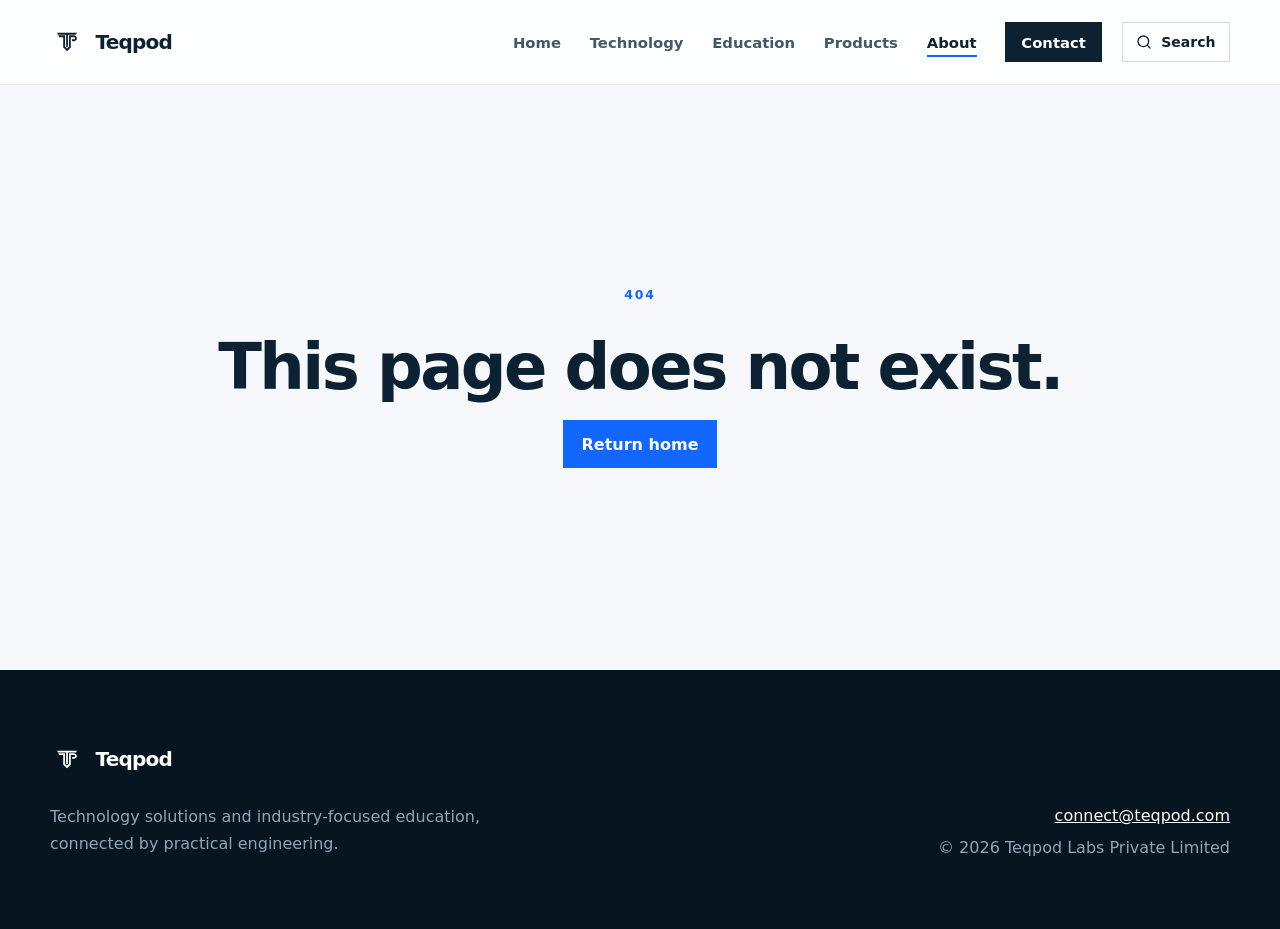
==== about/index.html @ 07fe98b6 "Deploy Teqpod/site-webapp@be8fe64" ====
<!doctype html>
<html lang="en">
  <head>
    <meta charset="UTF-8" />
    <meta name="viewport" content="width=device-width, initial-scale=1.0" />
    <meta name="theme-color" content="#0C2132" />
    <meta name="description" content="Learn how Teqpod connects careful software engineering with practical technology education." />
    <link rel="canonical" href="https://teqpod.com/about" />

    <meta property="og:type" content="website" />
    <meta property="og:site_name" content="Teqpod Labs Private Limited" />
    <meta property="og:locale" content="en_IN" />
    <meta property="og:title" content="About Teqpod" />
    <meta property="og:description" content="Learn how Teqpod connects careful software engineering with practical technology education." />
    <meta property="og:url" content="https://teqpod.com/about" />
    <meta property="og:image" content="https://teqpod.com/og-image.png" />
    <meta property="og:image:secure_url" content="https://teqpod.com/og-image.png" />
    <meta property="og:image:type" content="image/png" />
    <meta property="og:image:width" content="1200" />
    <meta property="og:image:height" content="630" />
    <meta property="og:image:alt" content="Teqpod Labs Private Limited, technology solutions and practical technology education" />

    <meta name="twitter:card" content="summary_large_image" />
    <meta name="twitter:title" content="About Teqpod" />
    <meta name="twitter:description" content="Learn how Teqpod connects careful software engineering with practical technology education." />
    <meta name="twitter:image" content="https://teqpod.com/og-image.png" />
    <meta name="twitter:image:alt" content="Teqpod Labs Private Limited, technology solutions and practical technology education" />

    <link rel="icon" type="image/svg+xml" href="/favicon.svg" />
    <link rel="apple-touch-icon" href="/apple-touch-icon.png" />
    <title>About Teqpod</title>
    <script type="application/ld+json">
      {
        "@context": "https://schema.org",
        "@graph": [
          {
            "@type": "Organization",
            "@id": "https://teqpod.com/#organization",
            "name": "Teqpod",
            "legalName": "Teqpod Labs Private Limited",
            "url": "https://teqpod.com/",
            "logo": "https://teqpod.com/brand/teqpod-mark.svg",
            "image": "https://teqpod.com/og-image.png",
            "description": "Technology solutions and industry-focused education, connected by practical engineering.",
            "email": "connect@teqpod.com"
          },
          {
            "@type": "WebSite",
            "@id": "https://teqpod.com/#website",
            "url": "https://teqpod.com/",
            "name": "Teqpod",
            "publisher": { "@id": "https://teqpod.com/#organization" },
            "inLanguage": "en"
          }
        ]
      }
    </script>
    <script type="application/ld+json" data-page-schema>
{
  "@context": "https://schema.org",
  "@graph": [
    {
      "@type": "WebPage",
      "@id": "https://teqpod.com/about#webpage",
      "url": "https://teqpod.com/about",
      "name": "About Teqpod",
      "description": "Learn how Teqpod connects careful software engineering with practical technology education.",
      "isPartOf": {
        "@id": "https://teqpod.com/#website"
      },
      "about": {
        "@id": "https://teqpod.com/#organization"
      },
      "primaryImageOfPage": "https://teqpod.com/og-image.png",
      "inLanguage": "en-IN",
      "keywords": [
        "purpose",
        "approach",
        "principles",
        "company"
      ]
    },
    {
      "@type": "BreadcrumbList",
      "@id": "https://teqpod.com/about#breadcrumb",
      "itemListElement": [
        {
          "@type": "ListItem",
          "position": 1,
          "name": "Home",
          "item": "https://teqpod.com/"
        },
        {
          "@type": "ListItem",
          "position": 2,
          "name": "About",
          "item": "https://teqpod.com/about"
        }
      ]
    }
  ]
}
    </script>
    <script type="module" crossorigin src="/assets/index-hF-RSa_f.js"></script>
    <link rel="stylesheet" crossorigin href="/assets/index-CZnQxTJn.css">
  </head>
  <body>
    <div id="root"></div>
  </body>
</html>
---- assets/index-CZnQxTJn.css ----
:root{color:#0c2132;background:#f6f8fb;font-family:Inter,ui-sans-serif,system-ui,-apple-system,BlinkMacSystemFont,Segoe UI,sans-serif;font-synthesis:none;text-rendering:optimizeLegibility;--navy: #0c2132;--navy-light: #17364e;--blue: #1267ff;--blue-light: #7cb6ff;--ink: #102a3d;--muted: #5c6f7f;--line: #dbe3ea;--surface: #ffffff;--canvas: #f6f8fb}*{box-sizing:border-box}html{scroll-behavior:smooth}body{margin:0;min-width:320px;min-height:100vh;background:var(--canvas)}body,button,a{font:inherit}button,a{-webkit-tap-highlight-color:transparent}a{color:inherit}button:focus-visible,a:focus-visible{outline:3px solid var(--blue-light);outline-offset:4px}img{display:block;max-width:100%}h1,h2,p{margin-top:0}h1,h2{letter-spacing:-.04em}.shell{width:min(1180px,calc(100% - 3rem));margin-inline:auto}.skip-link{position:fixed;z-index:100;top:1rem;left:1rem;padding:.75rem 1rem;color:#fff;background:var(--blue);transform:translateY(-200%)}.skip-link:focus{transform:translateY(0)}.site-header{position:sticky;top:0;z-index:20;background:#ffffffe6;border-bottom:1px solid rgba(12,33,50,.1);-webkit-backdrop-filter:blur(18px);backdrop-filter:blur(18px)}.site-header__inner{min-height:5.25rem;display:flex;align-items:center;justify-content:space-between}.site-header__actions{display:flex;align-items:center;gap:1.25rem}.brand{display:inline-flex;align-items:center;gap:.7rem;color:inherit;text-decoration:none}.brand__mark{width:2.15rem;height:2.15rem;object-fit:contain}.brand__name{font-size:1.25rem;font-weight:800;letter-spacing:-.04em}.primary-navigation{display:flex;align-items:center;gap:1.8rem}.primary-navigation__link{position:relative;padding:.65rem 0;color:#41576a;font-size:.925rem;font-weight:650;text-decoration:none}.primary-navigation__link:after{content:"";position:absolute;right:0;bottom:.25rem;left:0;height:2px;background:var(--blue);transform:scaleX(0);transform-origin:right;transition:transform .18s ease}.primary-navigation__link:hover,.primary-navigation__link--active{color:var(--navy)}.primary-navigation__link:hover:after,.primary-navigation__link--active:after{transform:scaleX(1);transform-origin:left}.primary-navigation__link:last-child{padding:.7rem 1rem;color:#fff;background:var(--navy)}.primary-navigation__link:last-child:after{display:none}.primary-navigation__link:last-child:hover,.primary-navigation__link:last-child.primary-navigation__link--active{background:var(--blue)}.menu-button{display:none;padding:.5rem;color:var(--navy);background:transparent;border:0}.search-trigger{display:inline-flex;align-items:center;gap:.55rem;padding:.7rem .85rem;color:var(--navy);background:transparent;border:1px solid #cfd9e1;font-size:.875rem;font-weight:750;cursor:pointer;transition:color .18s ease,border-color .18s ease,background .18s ease}.search-trigger:hover{color:#fff;background:var(--blue);border-color:var(--blue)}.search-trigger svg{width:1rem;height:1rem}.eyebrow{color:var(--blue);font-size:.78rem;font-weight:800;letter-spacing:.14em;text-transform:uppercase}.home-hero{position:relative;min-height:calc(100svh - 5.25rem);display:flex;align-items:center;color:#fff;background:radial-gradient(circle at 70% 0%,rgba(18,103,255,.25),transparent 30rem),linear-gradient(135deg,#061722,#0b2233 58%,#071923);overflow:hidden}.home-hero:before{content:"";position:absolute;width:52rem;height:52rem;top:-28rem;left:18%;background:radial-gradient(circle,rgba(67,141,255,.22),rgba(18,103,255,.06) 42%,transparent 70%);filter:blur(1.5rem);pointer-events:none}.home-hero__grid{position:relative;z-index:1;display:grid;grid-template-columns:minmax(0,1.08fr) minmax(25rem,.92fr);gap:clamp(3rem,7vw,7rem);align-items:center;padding-block:clamp(5.5rem,10vw,8.5rem) 8rem}.home-hero .eyebrow{color:var(--blue-light)}.home-hero h1{max-width:12ch;margin-bottom:2rem;font-size:clamp(3.5rem,6.8vw,7rem);font-weight:760;line-height:.92}.home-hero h1 span{display:block;margin-top:.16em;color:#91c1ff;font-weight:430}.home-hero__introduction{max-width:39rem;margin-bottom:2rem;color:#cbd8e2;font-size:clamp(1.05rem,1.5vw,1.22rem);line-height:1.7}.home-hero__actions{display:flex;flex-wrap:wrap;gap:.8rem}.button--hero-primary,.button--hero-secondary{min-height:3.45rem;gap:.65rem;padding-inline:1.35rem;font-size:.9rem;font-weight:800}.button--hero-primary{color:#fff;background:var(--blue)}.button--hero-primary svg,.button--hero-secondary svg{width:1rem}.button--hero-secondary{color:#d7e2eb;background:#ffffff0f;border:1px solid rgba(255,255,255,.17)}.home-hero__note{max-width:32rem;margin:2rem 0 0;padding-left:1rem;color:#7f98aa;font-size:.84rem;line-height:1.55;border-left:2px solid var(--blue)}.practice-console{position:relative;min-height:34rem;display:grid;grid-template-rows:auto 1fr auto;border:1px solid rgba(255,255,255,.14);background:linear-gradient(145deg,#ffffff13,#ffffff05);box-shadow:0 2rem 7rem #0000003d;-webkit-backdrop-filter:blur(14px);backdrop-filter:blur(14px)}.practice-console:after{content:"";position:absolute;top:.8rem;right:-.8rem;bottom:-.8rem;left:.8rem;z-index:-1;border:1px solid rgba(124,182,255,.18)}.practice-console__header,.practice-console__footer{display:flex;justify-content:space-between;gap:1rem;padding:1rem 1.2rem;color:#8da4b5;font-family:ui-monospace,SFMono-Regular,Menlo,monospace;font-size:.68rem;letter-spacing:.09em;text-transform:uppercase}.practice-console__header{border-bottom:1px solid rgba(255,255,255,.1)}.practice-console__footer{border-top:1px solid rgba(255,255,255,.1)}.practice-console__field{position:relative;min-height:27rem;overflow:hidden}.practice-console__axis{position:absolute;left:50%;top:50%;background:#7cb6ff29}.practice-console__axis--horizontal{width:100%;height:1px;transform:translate(-50%,-50%)}.practice-console__axis--vertical{width:1px;height:100%;transform:translate(-50%,-50%)}.practice-console__core{position:absolute;top:50%;left:50%;width:10rem;height:10rem;display:grid;place-items:center;transform:translate(-50%,-50%)}.practice-console__core img{position:relative;z-index:2;width:5.4rem}.practice-console__orbit{position:absolute;top:0;right:0;bottom:0;left:0;border:1px solid rgba(124,182,255,.28);border-radius:50%}.practice-console__orbit--outer{top:-3.3rem;right:-3.3rem;bottom:-3.3rem;left:-3.3rem;border-style:dashed;opacity:.5;animation:orbit 28s linear infinite}.practice-node{position:absolute;width:10.5rem;display:grid;gap:.25rem;padding:.85rem;color:#fff;background:#051621e0;border:1px solid rgba(255,255,255,.14);text-decoration:none;transition:border-color .18s ease,transform .18s ease}.practice-node:hover{border-color:var(--blue-light)}.practice-node--technology{top:2.2rem;right:1.5rem}.practice-node--education{bottom:2.2rem;left:1.5rem}.practice-node>span,.practice-node small{color:#8199aa;font-family:ui-monospace,SFMono-Regular,Menlo,monospace;font-size:.62rem;letter-spacing:.05em;text-transform:uppercase}.practice-node strong{font-size:1rem}.practice-node small{line-height:1.45;text-transform:none}.home-hero__scroll{position:absolute;bottom:2rem;left:50%;display:inline-flex;align-items:center;gap:.65rem;color:#8ca4b5;font-size:.72rem;font-weight:700;letter-spacing:.1em;text-decoration:none;text-transform:uppercase;transform:translate(-50%)}.home-hero__scroll svg{width:.9rem}.pathway-section{padding-block:clamp(6rem,12vw,11rem);background:#f5f8fb}.pathway-section__intro{display:grid;grid-template-columns:minmax(0,1.2fr) minmax(18rem,.65fr);gap:clamp(3rem,8vw,8rem);align-items:end;margin-bottom:clamp(4rem,8vw,6.5rem)}.pathway-section__intro h2{max-width:10ch;margin-bottom:0;font-size:clamp(3rem,6vw,6rem);line-height:.96}.pathway-section__intro>p:last-child{margin-bottom:0;padding-bottom:.4rem;color:var(--muted);line-height:1.75}.practice-stage{display:flex;min-height:38rem;padding:0;overflow:hidden;box-shadow:0 2.5rem 7rem #0c213224}.practice-panel{position:relative;flex:1 1 50%;min-width:0;display:flex;flex-direction:column;padding:clamp(2.5rem,5vw,4.5rem);color:#fff;text-decoration:none;overflow:hidden;transition:flex-grow .3s ease,filter .3s ease}.practice-panel:hover,.practice-panel:focus-visible{flex-grow:1.08}.practice-panel--technology{background:linear-gradient(145deg,#071b29,#0c2b41)}.practice-panel--education{color:var(--navy);background:linear-gradient(145deg,#eef5ff,#cfe2ff)}.practice-panel__watermark{position:absolute;top:-2rem;right:1rem;color:#ffffff0e;font-size:clamp(9rem,16vw,15rem);font-weight:800;letter-spacing:-.08em;line-height:1;pointer-events:none}.practice-panel--education .practice-panel__watermark{color:#0c21320e}.practice-panel__meta{position:relative;z-index:1}.practice-panel--technology .eyebrow{color:var(--blue-light)}.practice-panel__content{position:relative;z-index:1;margin-top:auto;padding-top:8rem}.practice-panel__content h3{margin:0 0 1.4rem;font-size:clamp(3.5rem,6vw,6rem);letter-spacing:-.06em;line-height:.92}.practice-panel__content p{max-width:30rem;margin-bottom:0;color:#b6c8d5;font-size:1.04rem;line-height:1.7}.practice-panel--education .practice-panel__content p{color:#405d73}.practice-panel__capabilities{position:relative;z-index:1;display:flex;flex-wrap:wrap;gap:.55rem;margin:2.5rem 0 3rem;padding:0;list-style:none}.practice-panel__capabilities li{padding:.5rem .7rem;color:#c4d2dd;background:#ffffff12;border:1px solid rgba(255,255,255,.1);font-size:.72rem;font-weight:700}.practice-panel--education .practice-panel__capabilities li{color:#2f526d;background:#ffffff6b;border-color:#0c21321a}.practice-panel__action{position:relative;z-index:1;display:flex;align-items:center;justify-content:space-between;gap:1rem;padding-top:1.4rem;border-top:1px solid rgba(255,255,255,.16);font-size:.85rem;font-weight:800}.practice-panel--education .practice-panel__action{border-color:#0c213224}.practice-panel__action>span:last-child{width:3rem;height:3rem;display:grid;place-items:center;color:#fff;background:var(--blue);transition:transform .22s ease}.practice-panel:hover .practice-panel__action>span:last-child,.practice-panel:focus-visible .practice-panel__action>span:last-child{transform:translate(.2rem,-.2rem)}.practice-panel__action svg{width:1.1rem}.practice-loop{position:relative;padding-block:clamp(6rem,12vw,11rem);color:#fff;background:var(--blue);overflow:hidden}.practice-loop:after{content:"";position:absolute;width:35rem;height:35rem;top:-21rem;right:-8rem;border:1px solid rgba(255,255,255,.22);border-radius:50%}.practice-loop__grid{position:relative;z-index:1;display:grid;grid-template-columns:minmax(0,1fr) minmax(24rem,.82fr);gap:clamp(4rem,10vw,10rem);align-items:start}.practice-loop .eyebrow{color:#fff}.practice-loop__statement h2{max-width:12ch;margin-bottom:1.5rem;font-size:clamp(3rem,6vw,6rem);line-height:.96}.practice-loop__statement>p:not(.eyebrow){max-width:40rem;margin-bottom:2.25rem;color:#e4efff;font-size:1.08rem;line-height:1.72}.practice-loop__steps{margin:0;padding:0;list-style:none;border-top:1px solid rgba(255,255,255,.3)}.practice-loop__steps li{display:grid;grid-template-columns:3rem 1fr;gap:1.2rem;padding-block:2rem;border-bottom:1px solid rgba(255,255,255,.3)}.practice-loop__steps li>span{color:#cfe2ff;font-family:ui-monospace,SFMono-Regular,Menlo,monospace;font-size:.7rem}.practice-loop__steps h3{margin:0 0 .55rem;font-size:1.3rem}.practice-loop__steps p{margin-bottom:0;color:#dceaff;line-height:1.6}@keyframes orbit{to{transform:rotate(360deg)}}.site-footer{padding-block:4.5rem;color:#fff;background:#061520}.site-footer__inner{display:grid;grid-template-columns:1fr auto;gap:4rem;align-items:end}.site-footer__description{max-width:32rem;margin:1.5rem 0 0;color:#8fa6b8;line-height:1.65}.site-footer__meta{color:#8fa6b8;text-align:right}.site-footer__meta a{color:#fff}.site-footer__meta p{margin:.8rem 0 0}.state-page{min-height:65vh;display:flex;flex-direction:column;align-items:center;justify-content:center;gap:1rem;padding:4rem 1.5rem;text-align:center}.state-page h1{margin-bottom:0;font-size:clamp(2rem,5vw,4rem)}.state-page__mark{width:3.5rem}.button{display:inline-flex;align-items:center;justify-content:center;min-height:3rem;padding:.75rem 1.15rem;border:0;text-decoration:none;cursor:pointer}.button--primary{color:#fff;background:var(--blue);font-weight:800}.button--light{gap:.7rem;color:var(--navy);background:#fff;font-weight:800}.button--light svg{width:1.1rem}.page-hero{position:relative;padding-block:clamp(6rem,12vw,11rem);color:#fff;background:linear-gradient(125deg,#081b2a,var(--navy));overflow:hidden}.page-hero:after{content:"";position:absolute;width:30rem;height:30rem;right:-10rem;bottom:-20rem;border:1px solid rgba(124,182,255,.25);transform:rotate(45deg)}.page-hero__inner{position:relative;z-index:1}.page-hero .eyebrow{color:var(--blue-light)}.page-hero h1{max-width:15ch;margin-bottom:2rem;font-size:clamp(3rem,7vw,6.4rem);line-height:.98}.page-hero__inner>p:last-child{max-width:49rem;margin-bottom:0;color:#c3d1dc;font-size:clamp(1.05rem,1.7vw,1.3rem);line-height:1.7}.content-section,.editorial-section,.contact-section,.about-cta{padding-block:clamp(5rem,10vw,9rem);background:var(--surface)}.content-section--muted{background:var(--canvas)}.section-heading{max-width:47rem;margin-bottom:clamp(3rem,7vw,5.5rem)}.section-heading h2{margin-bottom:1.3rem;font-size:clamp(2.35rem,5vw,4.8rem);line-height:1.04}.section-heading>p:last-child:not(.eyebrow){color:var(--muted);font-size:1.05rem;line-height:1.75}.section-heading--inverse h2{color:#fff}.section-heading--inverse .eyebrow{color:var(--blue-light)}.section-heading--inverse>p:last-child:not(.eyebrow){color:#a9bfd0}.capability-grid{display:grid;grid-template-columns:repeat(3,minmax(0,1fr));border-top:1px solid var(--line);border-left:1px solid var(--line)}.capability-card{min-height:20rem;padding:2rem;border-right:1px solid var(--line);border-bottom:1px solid var(--line)}.capability-card>span{display:block;margin-bottom:4.5rem;color:#91a3b1;font-family:ui-monospace,SFMono-Regular,Menlo,monospace;font-size:.78rem}.capability-card h3{margin:0 0 1rem;font-size:1.35rem}.capability-card p{margin-bottom:0;color:var(--muted);line-height:1.65}.approach-section{padding-block:clamp(5rem,10vw,9rem);color:#fff;background:var(--navy)}.approach-section__grid{display:grid;grid-template-columns:minmax(0,.8fr) minmax(0,1fr);gap:clamp(4rem,10vw,9rem)}.stage-list{margin:0;padding:0;list-style:none;border-top:1px solid rgba(255,255,255,.16)}.stage-list li{display:grid;grid-template-columns:3rem 1fr;gap:1rem;padding-block:1.8rem;border-bottom:1px solid rgba(255,255,255,.16)}.stage-list li>span{color:var(--blue-light);font-family:ui-monospace,SFMono-Regular,Menlo,monospace;font-size:.78rem}.stage-list h3{margin:0 0 .5rem;font-size:1.2rem}.stage-list p{margin-bottom:0;color:#a9bfd0;line-height:1.6}.cta-band{padding-block:clamp(4rem,8vw,7rem);color:#fff;background:var(--blue)}.cta-band__inner{display:grid;grid-template-columns:minmax(0,1fr) auto;gap:4rem;align-items:center}.cta-band .eyebrow{color:#fff}.cta-band h2{max-width:18ch;margin-bottom:1rem;font-size:clamp(2.2rem,4vw,4rem);line-height:1.05}.cta-band__inner>div>p:last-child{max-width:44rem;margin-bottom:0;color:#e4efff;line-height:1.7}.editorial-section__grid{display:grid;grid-template-columns:minmax(0,.8fr) minmax(0,1fr);gap:clamp(4rem,11vw,10rem)}.editorial-copy{font-size:clamp(1.1rem,1.8vw,1.35rem);line-height:1.75}.editorial-copy p{margin-bottom:1.8rem}.principles-grid{display:grid;grid-template-columns:repeat(2,minmax(0,1fr));border-top:1px solid var(--line);border-left:1px solid var(--line)}.principles-grid article{min-height:15rem;padding:2.4rem;border-right:1px solid var(--line);border-bottom:1px solid var(--line)}.principles-grid h3{margin:0 0 1rem;font-size:1.4rem}.principles-grid p{margin-bottom:0;color:var(--muted);line-height:1.7}.about-cta__inner{max-width:55rem;text-align:center}.about-cta h2{margin-bottom:1rem;font-size:clamp(2.5rem,6vw,5.5rem);line-height:1}.about-cta p{max-width:42rem;margin:0 auto 2rem;color:var(--muted);font-size:1.1rem;line-height:1.7}.contact-grid{display:grid;grid-template-columns:repeat(2,minmax(0,1fr));border-top:1px solid var(--line);border-left:1px solid var(--line)}.contact-card{min-height:29rem;padding:clamp(2rem,5vw,4rem);border-right:1px solid var(--line);border-bottom:1px solid var(--line)}.contact-card__index{display:block;margin-bottom:5rem;color:#91a3b1;font-family:ui-monospace,SFMono-Regular,Menlo,monospace;font-size:.78rem}.contact-card h2{margin-bottom:1.25rem;font-size:clamp(2rem,4vw,3.3rem);line-height:1.08}.contact-card>p:not(.eyebrow){max-width:31rem;color:var(--muted);line-height:1.7}.contact-card a{display:inline-flex;align-items:center;gap:.6rem;margin-top:1.5rem;color:var(--blue);font-weight:800;text-decoration:none}.contact-card a svg{width:1.1rem}.direct-email{padding-block:4rem;color:#fff;background:var(--navy)}.direct-email__inner{display:flex;gap:1.5rem;align-items:center}.direct-email__inner>svg{width:2rem;height:2rem;color:var(--blue-light)}.direct-email .eyebrow{margin-bottom:.35rem;color:var(--blue-light)}.direct-email a{font-size:clamp(1.25rem,3vw,2rem);font-weight:800}.products-catalogue{padding-block:clamp(5rem,10vw,9rem);background:var(--surface)}.product-grid{display:grid;grid-template-columns:minmax(0,1fr);border-top:1px solid var(--line)}.product-card{position:relative;min-height:29rem;display:grid;grid-template-areas:"topline topline" "identity summary" "highlights action";grid-template-columns:minmax(18rem,.8fr) minmax(0,1.2fr);grid-template-rows:auto 1fr auto;column-gap:clamp(3rem,9vw,9rem);padding:clamp(2.5rem,5vw,4rem);border-bottom:1px solid var(--line);text-decoration:none;overflow:hidden;transition:transform .24s ease,box-shadow .24s ease}.product-card:before{content:"";position:absolute;top:8rem;right:-8rem;width:22rem;height:22rem;border:1px solid currentColor;border-radius:50%;opacity:.08;transition:transform .42s ease}.product-card:hover,.product-card:focus-visible{z-index:1;transform:translateY(-.5rem);box-shadow:0 2rem 5rem #0c21322e}.product-card:hover:before,.product-card:focus-visible:before{transform:scale(1.08) translate(-1rem,1rem)}.product-card--tone-dark{color:#fff;background:linear-gradient(145deg,#071a28,#11344d)}.product-card--tone-light{color:var(--navy);background:linear-gradient(145deg,#f4f8ff,#d7e7ff)}.product-card__topline{grid-area:topline;position:relative;z-index:1;display:flex;align-items:center;justify-content:space-between;padding-bottom:1.2rem;border-bottom:1px solid rgba(255,255,255,.16);font-family:ui-monospace,SFMono-Regular,Menlo,monospace;font-size:.75rem;letter-spacing:.08em;text-transform:uppercase}.product-card--tone-light .product-card__topline{border-color:#0c213224}.product-card__topline span:last-child{padding:.45rem .65rem;color:#fff;background:var(--blue);font-family:Inter,ui-sans-serif,system-ui,sans-serif;font-weight:800;letter-spacing:0;text-transform:none}.product-card__identity{grid-area:identity;position:relative;z-index:1;margin-top:clamp(4rem,7vw,6rem)}.product-card--tone-dark .eyebrow{color:var(--blue-light)}.product-card h2{margin:0;font-size:clamp(3.5rem,6vw,5.5rem);line-height:.9}.product-card__publisher{margin:1.2rem 0 0;color:#91aabd;font-size:.85rem}.product-card--tone-light .product-card__publisher{color:#527086}.product-card__summary{grid-area:summary;position:relative;z-index:1;max-width:35rem;margin:clamp(4rem,7vw,6rem) 0 0;color:#c1d0dc;font-size:1.05rem;line-height:1.72}.product-card--tone-light .product-card__summary{color:#3e5e75}.product-card__highlights{grid-area:highlights;position:relative;z-index:1;display:flex;flex-wrap:wrap;gap:.55rem;margin:0;padding:3rem 0 0;list-style:none}.product-card__highlights li{padding:.55rem .7rem;color:#c8d7e2;background:#ffffff12;border:1px solid rgba(255,255,255,.12);font-size:.75rem;font-weight:700}.product-card--tone-light .product-card__highlights li{color:#355a75;background:#ffffff80;border-color:#0c21321a}.product-card__action{grid-area:action;position:relative;z-index:1;display:flex;align-items:center;justify-content:space-between;padding-top:1.4rem;border-top:1px solid rgba(255,255,255,.16);font-weight:800}.product-card--tone-light .product-card__action{border-color:#0c213224}.product-card__action svg{width:1.2rem;transition:transform .2s ease}.product-card:hover .product-card__action svg,.product-card:focus-visible .product-card__action svg{transform:translate(.2rem,-.2rem)}.product-detail-hero{position:relative;padding-block:clamp(5rem,10vw,9rem);color:#fff;background:radial-gradient(circle at 82% 20%,rgba(18,103,255,.28),transparent 24rem),linear-gradient(135deg,#061620,#0c283c);overflow:hidden}.product-detail-hero__grid{display:grid;grid-template-columns:minmax(0,1.05fr) minmax(24rem,.8fr);gap:clamp(4rem,9vw,8rem);align-items:center}.product-detail-hero__meta{display:flex;flex-wrap:wrap;gap:.65rem;margin-bottom:3rem}.product-detail-hero__meta span{padding:.5rem .7rem;color:#b9cddd;border:1px solid rgba(255,255,255,.16);font-size:.75rem;font-weight:800}.product-detail-hero__meta span:last-child{color:#fff;background:var(--blue);border-color:var(--blue)}.product-detail-hero__name{margin-bottom:1rem;color:var(--blue-light);font-size:1rem;font-weight:800;letter-spacing:.14em;text-transform:uppercase}.product-detail-hero h1{max-width:11ch;margin-bottom:2rem;font-size:clamp(3.3rem,6.5vw,6.5rem);line-height:.95}.product-detail-hero__introduction{max-width:43rem;color:#c2d1dc;font-size:clamp(1.05rem,1.5vw,1.22rem);line-height:1.72}.product-detail-hero__publisher{margin:2rem 0 0;color:#7f98aa;font-size:.82rem}.invoice-visual{position:relative;min-height:34rem;display:grid;grid-template-rows:auto 1fr auto;color:var(--navy);background:#f7faff;box-shadow:1rem 1rem #1267ff4d,0 3rem 7rem #0000004d}.invoice-visual__bar,.invoice-visual__footer{display:flex;justify-content:space-between;gap:1rem;padding:1rem 1.2rem;color:#577086;border-bottom:1px solid var(--line);font-family:ui-monospace,SFMono-Regular,Menlo,monospace;font-size:.7rem;text-transform:uppercase}.invoice-visual__footer{border-top:1px solid var(--line);border-bottom:0}.invoice-visual__body{display:flex;flex-direction:column;padding:clamp(2rem,4vw,3.5rem)}.invoice-visual__monogram{width:5rem;height:5rem;display:grid;place-items:center;color:#fff;background:var(--blue);font-size:2.5rem;font-weight:800}.invoice-visual ul{margin:auto 0 0;padding:0;list-style:none;border-top:1px solid var(--line)}.invoice-visual li{display:grid;grid-template-columns:2.4rem 1fr;gap:1rem;padding-block:1.1rem;border-bottom:1px solid var(--line);font-weight:750}.invoice-visual li span{color:#8498a8;font-family:ui-monospace,SFMono-Regular,Menlo,monospace;font-size:.72rem}.product-promise{padding-block:clamp(5rem,10vw,9rem);background:#fff}.product-promise__grid{display:grid;grid-template-columns:minmax(10rem,.45fr) minmax(0,1fr);gap:clamp(3rem,10vw,10rem)}.product-promise h2{max-width:16ch;margin-bottom:1.5rem;font-size:clamp(2.6rem,5vw,5rem);line-height:1}.product-promise__grid>div>p{max-width:49rem;margin-bottom:0;color:var(--muted);font-size:1.08rem;line-height:1.75}.product-features{padding-block:clamp(5rem,10vw,9rem);background:var(--canvas)}.product-feature-grid{display:grid;grid-template-columns:repeat(3,minmax(0,1fr));border-top:1px solid var(--line);border-left:1px solid var(--line)}.product-feature-grid article{min-height:20rem;padding:2rem;background:#ffffff8c;border-right:1px solid var(--line);border-bottom:1px solid var(--line)}.product-feature-grid article>span{display:block;margin-bottom:4rem;color:#91a3b1;font-family:ui-monospace,SFMono-Regular,Menlo,monospace;font-size:.75rem}.product-feature-grid h3{margin:0 0 1rem;font-size:1.35rem}.product-feature-grid p{margin-bottom:0;color:var(--muted);line-height:1.65}.product-workflow{padding-block:clamp(5rem,10vw,9rem);color:#fff;background:var(--navy)}.product-workflow__grid{display:grid;grid-template-columns:minmax(0,.8fr) minmax(0,1fr);gap:clamp(4rem,10vw,9rem)}.search-modal{position:fixed;top:5.75rem;right:auto;bottom:auto;left:50%;width:min(62rem,calc(100% - 2rem));max-width:none;max-height:min(48rem,calc(100dvh - 6.25rem));margin:0;padding:0;color:var(--navy);background:var(--canvas);border:0;box-shadow:0 3rem 9rem #020f186b;transform:translate(-50%);overflow:hidden}.search-modal::backdrop{background:#03121cc2;-webkit-backdrop-filter:blur(8px);backdrop-filter:blur(8px)}.search-modal__close{position:absolute;z-index:4;top:0;right:0;width:3rem;height:3rem;display:grid;place-items:center;padding:0;color:#fff;background:var(--navy);border:0;cursor:pointer}.search-modal__close svg{width:1.1rem}.search-modal__body{max-height:min(48rem,calc(100dvh - 6.25rem));padding:0 clamp(1.5rem,5vw,3.5rem) clamp(1.5rem,5vw,3.5rem);scrollbar-gutter:stable;overflow-y:auto}.search-modal__sticky{position:sticky;z-index:3;top:0;padding:2rem 0 1rem;background:var(--canvas)}.search-field{display:block}.search-field>span{display:block;margin-bottom:.6rem;color:var(--navy);font-size:.875rem;font-weight:800}.search-field>div{min-height:4.25rem;display:flex;align-items:center;gap:.9rem;padding-inline:clamp(1rem,2vw,1.4rem);background:#fff;border:1px solid #cad8e4;box-shadow:0 1.5rem 4rem #0c213214}.search-field svg{flex:0 0 auto;width:1.25rem;height:1.25rem;color:var(--blue)}.search-field input{width:100%;min-width:0;padding:0;color:var(--navy);background:transparent;border:0;outline:0;font:inherit;font-size:1.05rem}.search-field input::placeholder{color:#8194a4;opacity:1}.search-field>div:focus-within{border-color:var(--blue);box-shadow:0 0 0 3px #1267ff24,0 1.5rem 4rem #0c213214}.search-modal__results{margin-top:.5rem}.search-message,.search-modal__count{color:var(--muted);font-size:.9rem}.search-modal__count{margin:1rem 0 0;font-weight:750}.search-results{border-top:1px solid var(--line)}.search-result{display:grid;grid-template-columns:9rem minmax(0,1fr) auto;gap:2rem;align-items:start;padding:clamp(1.6rem,3vw,2.25rem);background:#ffffffbd;border-bottom:1px solid var(--line);text-decoration:none;transition:color .18s ease,background .18s ease,padding-left .18s ease}.search-result:hover,.search-result:focus-visible{color:var(--blue);background:#fff;padding-left:clamp(2rem,4vw,3rem)}.search-result__category{color:#6c8293;font-size:.875rem;font-weight:800;letter-spacing:.08em;text-transform:uppercase}.search-result h2{margin:0 0 .55rem;font-size:clamp(1.35rem,2.5vw,1.8rem);line-height:1.15}.search-result p{max-width:47rem;margin-bottom:0;color:var(--muted);line-height:1.6}.search-result>svg{width:1.2rem;margin-top:.15rem;color:var(--blue);transition:transform .18s ease}.search-result:hover>svg,.search-result:focus-visible>svg{transform:translate(.2rem,-.2rem)}.search-empty{padding:clamp(2.5rem,5vw,4rem);background:#fff;border:1px solid var(--line)}.search-empty h2{margin-bottom:.8rem;font-size:clamp(1.8rem,4vw,2.8rem)}.search-empty>p:last-child{margin-bottom:0;color:var(--muted)}@media (max-width: 860px){.shell{width:min(100% - 2rem,44rem)}.menu-button{display:inline-flex}.primary-navigation{position:absolute;top:100%;right:0;left:0;display:none;align-items:stretch;flex-direction:column;gap:0;padding:.75rem 1rem 1.25rem;background:#fff;border-bottom:1px solid var(--line)}.primary-navigation--open{display:flex}.primary-navigation__link{padding:.85rem 0}.home-hero__grid,.pathway-section__intro,.practice-loop__grid,.approach-section__grid,.cta-band__inner,.editorial-section__grid,.site-footer__inner{grid-template-columns:1fr}.home-hero__grid{gap:4rem;padding-block:5rem 8rem}.practice-console{min-height:30rem}.practice-console__field{min-height:23rem}.pathway-section__intro{gap:1.5rem}.practice-stage{min-height:0;flex-direction:column}.practice-panel{min-height:34rem}.capability-grid{grid-template-columns:repeat(2,minmax(0,1fr))}.cta-band__inner{gap:2rem}.practice-loop__grid{gap:4rem}.site-footer__meta{text-align:left}.product-detail-hero__grid,.product-promise__grid,.product-workflow__grid{grid-template-columns:1fr}.product-detail-hero__grid{gap:4rem}.product-feature-grid{grid-template-columns:repeat(2,minmax(0,1fr))}.search-result{grid-template-columns:minmax(0,1fr) auto;gap:.8rem 1.5rem}.search-result__category{grid-column:1 / -1}.product-card{grid-template-areas:"topline" "identity" "summary" "highlights" "action";grid-template-columns:minmax(0,1fr);grid-template-rows:auto}.product-card__summary{margin-top:2rem}.product-card__highlights{padding-top:2rem;padding-bottom:2.5rem}}@media (max-width: 580px){.capability-grid,.principles-grid,.contact-grid{grid-template-columns:1fr}.capability-card,.principles-grid article,.contact-card{min-height:0}.capability-card>span,.contact-card__index{margin-bottom:3rem}.home-hero h1{font-size:clamp(3rem,15vw,4.4rem)}.home-hero__actions{align-items:stretch;flex-direction:column}.practice-console{min-height:28rem}.practice-console__field{min-height:22rem}.practice-console__core{width:7rem;height:7rem}.practice-console__core img{width:4rem}.practice-console__orbit--outer{top:-2rem;right:-2rem;bottom:-2rem;left:-2rem}.practice-node{width:8.7rem}.practice-node--technology{top:1.25rem;right:.75rem}.practice-node--education{bottom:1.25rem;left:.75rem}.practice-console__footer{align-items:flex-start;flex-direction:column}.pathway-section__intro h2{font-size:2.9rem}.practice-panel{min-height:31rem;padding:2rem}.practice-panel__content{padding-top:6rem}.practice-panel__content h3{font-size:3.5rem}.practice-loop__grid{grid-template-columns:minmax(0,1fr)}.product-grid,.product-feature-grid{grid-template-columns:1fr}.product-card{min-height:0;padding:2rem}.product-card h2{font-size:4rem}.invoice-visual{min-height:30rem}.product-feature-grid article{min-height:0}.product-feature-grid article>span{margin-bottom:3rem}.search-field>div{min-height:3.75rem}.search-trigger span{position:absolute;width:1px;height:1px;padding:0;margin:-1px;overflow:hidden;clip:rect(0,0,0,0);white-space:nowrap;border:0}.search-trigger{width:2.75rem;height:2.75rem;justify-content:center;padding:0}}@media (prefers-reduced-motion: reduce){*,*:before,*:after{scroll-behavior:auto!important;transition-duration:.01ms!important;animation-duration:.01ms!important}}
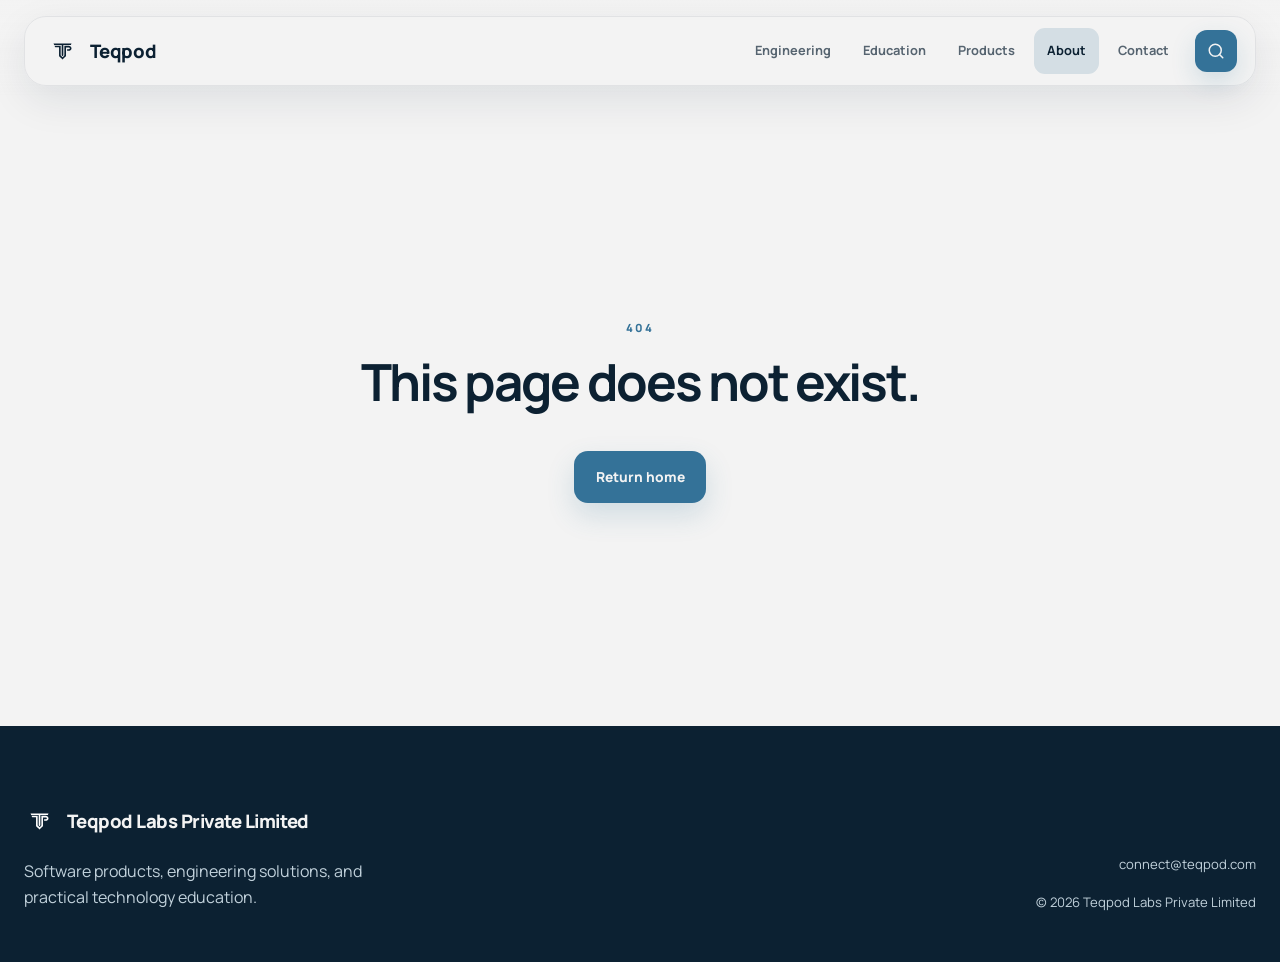
==== commit 4bcd20a9: "Deploy Teqpod/site-webapp@5f6e8fc" ====
--- a/about/index.html
+++ b/about/index.html
@@ -4,14 +4,14 @@
     <meta charset="UTF-8" />
     <meta name="viewport" content="width=device-width, initial-scale=1.0" />
     <meta name="theme-color" content="#0C2132" />
-    <meta name="description" content="Learn how Teqpod connects careful software engineering with practical technology education." />
+    <meta name="description" content="Learn why Teqpod brings software products, engineering solutions, and practical technology education together." />
     <link rel="canonical" href="https://teqpod.com/about" />
 
     <meta property="og:type" content="website" />
-    <meta property="og:site_name" content="Teqpod Labs Private Limited" />
+    <meta property="og:site_name" content="Teqpod" />
     <meta property="og:locale" content="en_IN" />
     <meta property="og:title" content="About Teqpod" />
-    <meta property="og:description" content="Learn how Teqpod connects careful software engineering with practical technology education." />
+    <meta property="og:description" content="Learn why Teqpod brings software products, engineering solutions, and practical technology education together." />
     <meta property="og:url" content="https://teqpod.com/about" />
     <meta property="og:image" content="https://teqpod.com/og-image.png" />
     <meta property="og:image:secure_url" content="https://teqpod.com/og-image.png" />
@@ -22,7 +22,7 @@
 
     <meta name="twitter:card" content="summary_large_image" />
     <meta name="twitter:title" content="About Teqpod" />
-    <meta name="twitter:description" content="Learn how Teqpod connects careful software engineering with practical technology education." />
+    <meta name="twitter:description" content="Learn why Teqpod brings software products, engineering solutions, and practical technology education together." />
     <meta name="twitter:image" content="https://teqpod.com/og-image.png" />
     <meta name="twitter:image:alt" content="Teqpod Labs Private Limited, technology solutions and practical technology education" />
 
@@ -41,7 +41,7 @@
             "url": "https://teqpod.com/",
             "logo": "https://teqpod.com/brand/teqpod-mark.svg",
             "image": "https://teqpod.com/og-image.png",
-            "description": "Technology solutions and industry-focused education, connected by practical engineering.",
+            "description": "Teqpod creates focused software products, engineers custom technology systems, and delivers practical computer science and IT education.",
             "email": "connect@teqpod.com"
           },
           {
@@ -49,6 +49,7 @@
             "@id": "https://teqpod.com/#website",
             "url": "https://teqpod.com/",
             "name": "Teqpod",
+            "alternateName": ["Teqpod Labs", "Teqpod Labs Private Limited", "teqpod.com"],
             "publisher": { "@id": "https://teqpod.com/#organization" },
             "inLanguage": "en"
           }
@@ -64,7 +65,7 @@
       "@id": "https://teqpod.com/about#webpage",
       "url": "https://teqpod.com/about",
       "name": "About Teqpod",
-      "description": "Learn how Teqpod connects careful software engineering with practical technology education.",
+      "description": "Learn why Teqpod brings software products, engineering solutions, and practical technology education together.",
       "isPartOf": {
         "@id": "https://teqpod.com/#website"
       },
@@ -101,8 +102,8 @@
   ]
 }
     </script>
-    <script type="module" crossorigin src="/assets/index-hF-RSa_f.js"></script>
-    <link rel="stylesheet" crossorigin href="/assets/index-CZnQxTJn.css">
+    <script type="module" crossorigin src="/assets/index-o9us2p_Q.js"></script>
+    <link rel="stylesheet" crossorigin href="/assets/index-DOGr7zdI.css">
   </head>
   <body>
     <div id="root"></div>
--- a/assets/index-DOGr7zdI.css
+++ b/assets/index-DOGr7zdI.css
@@ -0,0 +1 @@
+@font-face{font-family:Manrope Variable;font-style:normal;font-display:swap;font-weight:200 800;src:url([data-uri]) format("woff2-variations");unicode-range:U+0460-052F,U+1C80-1C8A,U+20B4,U+2DE0-2DFF,U+A640-A69F,U+FE2E-FE2F}@font-face{font-family:Manrope Variable;font-style:normal;font-display:swap;font-weight:200 800;src:url(/assets/manrope-cyrillic-wght-normal-Dvxsihut.woff2) format("woff2-variations");unicode-range:U+0301,U+0400-045F,U+0490-0491,U+04B0-04B1,U+2116}@font-face{font-family:Manrope Variable;font-style:normal;font-display:swap;font-weight:200 800;src:url(/assets/manrope-greek-wght-normal-DL7QRZyv.woff2) format("woff2-variations");unicode-range:U+0370-0377,U+037A-037F,U+0384-038A,U+038C,U+038E-03A1,U+03A3-03FF}@font-face{font-family:Manrope Variable;font-style:normal;font-display:swap;font-weight:200 800;src:url(/assets/manrope-vietnamese-wght-normal-usUDDRr7.woff2) format("woff2-variations");unicode-range:U+0102-0103,U+0110-0111,U+0128-0129,U+0168-0169,U+01A0-01A1,U+01AF-01B0,U+0300-0301,U+0303-0304,U+0308-0309,U+0323,U+0329,U+1EA0-1EF9,U+20AB}@font-face{font-family:Manrope Variable;font-style:normal;font-display:swap;font-weight:200 800;src:url(/assets/manrope-latin-ext-wght-normal-Ch3YOpNY.woff2) format("woff2-variations");unicode-range:U+0100-02BA,U+02BD-02C5,U+02C7-02CC,U+02CE-02D7,U+02DD-02FF,U+0304,U+0308,U+0329,U+1D00-1DBF,U+1E00-1E9F,U+1EF2-1EFF,U+2020,U+20A0-20AB,U+20AD-20C0,U+2113,U+2C60-2C7F,U+A720-A7FF}@font-face{font-family:Manrope Variable;font-style:normal;font-display:swap;font-weight:200 800;src:url(/assets/manrope-latin-wght-normal-DHIcAJRg.woff2) format("woff2-variations");unicode-range:U+0000-00FF,U+0131,U+0152-0153,U+02BB-02BC,U+02C6,U+02DA,U+02DC,U+0304,U+0308,U+0329,U+2000-206F,U+20AC,U+2122,U+2191,U+2193,U+2212,U+2215,U+FEFF,U+FFFD}:root{color:#1b1b1b;background:#f3f3f3;font-family:Manrope Variable,sans-serif;font-synthesis:none;text-rendering:optimizeLegibility;--ink: #1b1b1b;--ink-deep: #0c2132;--navy: #0c2132;--blue: #347298;--charcoal: #1b1b1b;--paper: #f3f3f3;--surface: color-mix(in srgb,var(--paper) 96%,var(--blue));--cyan: color-mix(in srgb,var(--paper) 55%,var(--blue));--mist: color-mix(in srgb,var(--paper) 88%,var(--blue));--line: color-mix(in srgb,var(--paper) 78%,var(--navy));--muted: color-mix(in srgb,var(--navy) 68%,var(--paper));--on-dark-muted: color-mix(in srgb,var(--paper) 74%,var(--blue));--accent-soft: color-mix(in srgb,var(--paper) 84%,var(--blue));--shell: min(1240px, calc(100% - 48px) );--page-hero-height: clamp(560px,65svh,680px);--radius: 24px;--shadow: 0 24px 70px rgba(12,33,50,.1)}*{box-sizing:border-box}html{scroll-behavior:smooth}body{margin:0;min-width:320px;min-height:100vh;color:var(--ink);background:var(--paper);font-size:16px;line-height:1.65}body:has(dialog[open]){overflow:hidden}button,input{font:inherit}a{color:inherit;text-decoration:none}img{display:block;max-width:100%}h1,h2,h3,p{margin-top:0}h1,h2,h3{color:var(--ink-deep);line-height:1.04;letter-spacing:-.045em}h1{font-size:clamp(2.4rem,4vw,3.8rem)}h2{font-size:clamp(1.8rem,3vw,3rem)}h3{font-size:clamp(1.2rem,1.5vw,1.6rem)}::selection{color:var(--paper);background:var(--blue)}:focus-visible{outline:3px solid var(--blue);outline-offset:4px}.shell{width:var(--shell);margin-inline:auto}.eyebrow{margin-bottom:1.1rem;color:var(--blue);font-size:.7rem;font-weight:800;letter-spacing:.16em;text-transform:uppercase}.button{display:inline-flex;min-height:52px;align-items:center;justify-content:center;gap:.7rem;padding:.82rem 1.3rem;border:1px solid transparent;border-radius:14px;font-size:.86rem;font-weight:780;transition:transform .25s ease,box-shadow .25s ease,background .25s ease,color .25s ease}.button:hover{transform:translateY(-3px);box-shadow:0 16px 34px #34729833}.button svg,a>svg{width:1.05rem;height:1.05rem}.button--primary{color:var(--paper);background:var(--blue);box-shadow:0 12px 28px #3472982e}.button--light{color:var(--navy);background:var(--paper)}.button--ghost-light{color:var(--navy);border-color:color-mix(in srgb,var(--navy) 18%,var(--paper));background:color-mix(in srgb,var(--paper) 92%,transparent)}.reveal{opacity:.18;transform:translateY(20px);transition:opacity .45s ease,transform .55s cubic-bezier(.2,.8,.2,1)}.reveal--visible{opacity:1;transform:none}.skip-link{position:fixed;z-index:100;top:8px;left:8px;padding:.6rem 1rem;color:var(--paper);background:var(--ink);transform:translateY(-150%)}.skip-link:focus{transform:none}@media (prefers-reduced-motion: reduce){html{scroll-behavior:auto}*,*:before,*:after{animation-duration:.01ms!important;animation-iteration-count:1!important;transition-duration:.01ms!important}.reveal{opacity:1;transform:none}}@media (max-width: 680px){:root{--shell: min(100% - 32px,1240px)}h1{font-size:clamp(2.15rem,9.2vw,3.05rem)}h2{font-size:clamp(1.7rem,7.2vw,2.35rem)}}.site-header{position:sticky;z-index:40;top:0;padding:16px 0 10px;color:var(--navy);background:linear-gradient(180deg,var(--paper) 0%,color-mix(in srgb,var(--paper) 88%,transparent) 72%,transparent 100%)}.site-header__inner{display:flex;min-height:70px;align-items:center;justify-content:space-between;padding:0 1.15rem 0 1.4rem;border:1px solid color-mix(in srgb,var(--navy) 8%,var(--paper));border-radius:22px;background:color-mix(in srgb,var(--paper) 96%,transparent);box-shadow:0 14px 42px #0c213217;-webkit-backdrop-filter:blur(20px);backdrop-filter:blur(20px)}.brand{display:inline-flex;align-items:center;gap:.72rem;color:inherit;font-weight:800;letter-spacing:-.03em}.brand__mark{width:31px;height:31px}.brand__name{font-size:1.16rem}.site-header__actions,.primary-navigation{display:flex;align-items:center}.site-header__actions{gap:.8rem}.primary-navigation{gap:.35rem}.primary-navigation__link{position:relative;padding:.8rem .82rem;border-radius:11px;color:var(--muted);font-size:.8rem;font-weight:700;transition:color .2s ease,background .2s ease}.primary-navigation__link:hover,.primary-navigation__link--active{color:var(--navy);background:var(--accent-soft)}.primary-navigation__link:after{display:none}.search-trigger,.menu-button{display:inline-flex;align-items:center;justify-content:center;border:0;color:var(--navy);background:transparent;cursor:pointer}.search-trigger{width:42px;height:42px;border-radius:12px;color:var(--paper);background:var(--blue);box-shadow:0 10px 24px #3472982e}.search-trigger span{position:absolute;width:1px;height:1px;overflow:hidden;clip:rect(0,0,0,0)}.search-trigger svg,.menu-button svg{width:18px}.menu-button{display:none;width:42px;height:42px}.section-heading{display:grid;max-width:980px;grid-template-columns:minmax(170px,.4fr) 1.35fr;gap:1.5rem;margin-bottom:clamp(3rem,6vw,5rem)}.section-heading--title-only{grid-template-columns:1fr}.section-heading--title-only h2,.section-heading--title-only>p:last-child{grid-column:1}.section-heading .eyebrow{margin-top:.65rem}.section-heading h2{margin-bottom:0}.section-heading>p:last-child:not(.eyebrow){grid-column:2;max-width:670px;margin-bottom:0;color:var(--muted);font-size:1.04rem}.section-heading--inverse h2{color:var(--paper)}.section-heading--inverse>p:last-child:not(.eyebrow){color:var(--on-dark-muted)}.site-footer{padding-block:5rem 2.2rem;color:var(--paper);background:var(--ink-deep)}.site-footer__inner{display:grid;grid-template-areas:"brand meta";grid-template-columns:minmax(320px,1fr) auto;column-gap:5rem}.site-footer__brand{grid-area:brand}.site-footer .brand{margin-bottom:1.3rem}.site-footer__description{max-width:400px;color:var(--on-dark-muted)}.site-footer__meta a:hover{color:var(--cyan)}.site-footer__meta{display:flex;grid-area:meta;flex-direction:column;align-items:flex-end;justify-content:flex-end;gap:1rem;color:var(--on-dark-muted);font-size:.82rem;text-align:right}.state-page{display:grid;min-height:70vh;place-content:center;justify-items:center;padding:3rem;text-align:center}.loading-splash{position:fixed;z-index:100;top:0;right:0;bottom:0;left:0;display:grid;min-height:100svh;overflow:hidden;place-items:center;color:var(--paper);background:radial-gradient(circle at 50% 42%,rgba(52,114,152,.32),transparent 31%),var(--ink-deep)}.loading-splash__glow{position:absolute;width:min(72vw,720px);aspect-ratio:1;border-radius:50%;background:radial-gradient(circle,rgba(52,114,152,.2),transparent 66%);animation:splash-breathe 2.2s ease-in-out infinite}.loading-splash__content{position:relative;display:grid;justify-items:center}.loading-splash__mark{position:relative;display:grid;width:108px;height:108px;place-items:center;margin-bottom:1.2rem;border-radius:32px;background:#f3f3f312;box-shadow:0 26px 80px #1b1b1b52}.loading-splash__mark:before{position:absolute;border:1px solid rgba(52,114,152,.7);border-top-color:var(--paper);border-radius:38px;content:"";top:-8px;right:-8px;bottom:-8px;left:-8px;animation:splash-turn 1.8s linear infinite}.loading-splash__mark img{width:68px;height:68px;object-fit:contain}.loading-splash__name{font-size:1.5rem;font-weight:800;letter-spacing:-.04em}.loading-splash__status{margin-top:.4rem;color:var(--on-dark-muted);font-size:.68rem;font-weight:800;letter-spacing:.18em;text-transform:uppercase}@keyframes splash-turn{to{transform:rotate(360deg)}}@keyframes splash-breathe{50%{opacity:.45;transform:scale(.88)}}@media (max-width: 960px){.primary-navigation{position:fixed;top:92px;right:24px;left:24px;display:none;padding:.7rem;border:1px solid var(--line);border-radius:20px;background:var(--paper);box-shadow:var(--shadow);flex-direction:column;align-items:stretch;gap:.2rem}.primary-navigation--open{display:flex}.primary-navigation__link{padding:1rem;font-size:1rem}.menu-button{display:inline-flex}}@media (max-width: 680px){.site-header{padding-top:10px}.site-header__inner{min-height:64px;padding-inline:1rem;border-radius:18px}.brand__name{font-size:1.05rem}.section-heading{grid-template-columns:1fr;gap:0;margin-bottom:2.5rem}.section-heading>p:last-child:not(.eyebrow){grid-column:1}.site-footer__inner{grid-template-areas:"brand" "meta";grid-template-columns:1fr;gap:2.5rem}.site-footer__meta{align-items:flex-start;text-align:left}}.home-hero{position:relative;overflow:hidden;background:radial-gradient(circle at 76% 32%,rgba(52,114,152,.16),transparent 27%),linear-gradient(180deg,var(--paper),var(--surface))}.home-hero:before{position:absolute;width:440px;height:440px;border:1px solid rgba(52,114,152,.16);border-radius:42% 58% 64% 36%;content:"";left:-240px;top:18%;transform:rotate(22deg)}.home-hero__layout{position:relative;display:grid;min-height:calc(100svh - 96px);align-items:center;grid-template-columns:minmax(0,.95fr) minmax(520px,1.05fr);gap:clamp(3rem,6vw,7rem);padding-block:clamp(4rem,7vw,7rem)}.home-hero__copy{position:relative;z-index:2}.home-hero h1{max-width:760px;margin-bottom:1.6rem;color:var(--navy);font-size:clamp(2.55rem,3.6vw,3.9rem)}.home-hero__introduction{max-width:670px;margin-bottom:2rem;color:var(--muted);font-size:clamp(1.02rem,1.45vw,1.2rem)}.home-hero__actions{display:flex;flex-wrap:wrap;gap:.8rem}.hero-orbit{position:relative;width:100%;max-width:720px;min-height:570px;margin-inline:auto;isolation:isolate;transform:scale(.92);transform-origin:center}.hero-orbit:before{position:absolute;z-index:-2;width:430px;height:430px;border-radius:50%;background:radial-gradient(circle,rgba(52,114,152,.18),transparent 68%);content:"";left:50%;top:56%;filter:blur(18px);transform:translate(-50%,-50%)}.hero-orbit__ring{position:absolute;z-index:-1;width:430px;aspect-ratio:1;border:1px dashed rgba(52,114,152,.22);border-radius:50%;left:50%;top:56%;transform:translate(-50%,-50%)}.hero-orbit__ring:after{position:absolute;width:330px;aspect-ratio:1;border:1px solid rgba(52,114,152,.1);border-radius:50%;content:"";inset:50% auto auto 50%;transform:translate(-50%,-50%)}.hero-orbit__travellers{position:absolute;z-index:-1;width:430px;aspect-ratio:1;left:50%;top:56%;transform:translate(-50%,-50%);pointer-events:none}.hero-orbit__traveller{position:absolute;top:0;right:0;bottom:0;left:0;animation-duration:9s;animation-timing-function:linear;animation-iteration-count:infinite}.hero-orbit__traveller:before{position:absolute;width:8px;height:8px;border-radius:50%;content:"";left:50%;top:0;transform:translate(-50%,-50%)}.hero-orbit__traveller--forward-one{animation-name:orbit-forward}.hero-orbit__traveller--forward-two{animation-name:orbit-forward;animation-delay:-3s}.hero-orbit__traveller--forward-three{animation-name:orbit-forward;animation-delay:-6s}.hero-orbit__traveller--reverse-one{animation-name:orbit-reverse;animation-delay:-1.5s}.hero-orbit__traveller--reverse-two{animation-name:orbit-reverse;animation-delay:-4.5s}.hero-orbit__traveller--reverse-three{animation-name:orbit-reverse;animation-delay:-7.5s}.hero-orbit__traveller--forward-one:before{background:var(--blue);box-shadow:0 0 7px #347298b8}.hero-orbit__traveller--forward-two:before{width:7px;height:7px;background:color-mix(in srgb,var(--blue) 58%,var(--paper));box-shadow:0 0 6px #3472987a}.hero-orbit__traveller--forward-three:before{width:6px;height:6px;background:color-mix(in srgb,var(--blue) 78%,var(--navy));box-shadow:0 0 5px #34729866}.hero-orbit__traveller--reverse-one:before{background:var(--navy);box-shadow:0 0 7px #0c213294}.hero-orbit__traveller--reverse-two:before{width:7px;height:7px;background:color-mix(in srgb,var(--navy) 58%,var(--blue));box-shadow:0 0 6px #0c21326b}.hero-orbit__traveller--reverse-three:before{width:6px;height:6px;background:color-mix(in srgb,var(--navy) 68%,var(--paper));box-shadow:0 0 5px #0c213257}.hero-orbit__flow{position:absolute;z-index:-1;width:100%;height:100%;top:0;right:0;bottom:0;left:0;overflow:visible}.hero-orbit__flow path{fill:none;stroke:#34729859;stroke-width:1.4;stroke-linecap:round;stroke-dasharray:5 9;animation:flow-dash 7s linear infinite;vector-effect:non-scaling-stroke}.hero-orbit__flow path:nth-child(2n){animation-direction:reverse;animation-duration:9s}.hero-orbit__anchor{fill:var(--blue);transform-box:fill-box;transform-origin:center;animation:flow-pulse 2.4s ease-in-out infinite}.hero-orbit__anchor:nth-of-type(2),.hero-orbit__anchor:nth-of-type(4){animation-delay:-1.2s}.hero-orbit__core{position:absolute;display:grid;width:220px;aspect-ratio:1;place-items:center;left:50%;top:57%;transform:translate(-50%,-50%)}.hero-orbit__gear{position:absolute;width:100%;height:100%;filter:drop-shadow(0 20px 28px rgba(12,33,50,.17)) drop-shadow(0 0 18px rgba(52,114,152,.12));animation:gear-turn 34s linear infinite}.hero-orbit__gear-depth{fill:color-mix(in srgb,var(--paper) 58%,var(--blue));transform:translateY(2px)}.hero-orbit__gear-face{fill:color-mix(in srgb,var(--paper) 96%,var(--blue))}.hero-orbit__gear-ring{fill:none;stroke:color-mix(in srgb,var(--paper) 78%,var(--blue));stroke-width:1.2}.hero-orbit__identity{position:relative;display:grid;width:128px;aspect-ratio:1;place-items:center;align-content:center;border:1px solid rgba(52,114,152,.12);border-radius:50%;background:color-mix(in srgb,var(--paper) 94%,transparent);box-shadow:inset 0 0 30px #34729814}.hero-orbit__identity img{width:35px;margin-bottom:.55rem}.hero-orbit__identity strong{color:var(--navy);font-size:1.2rem;letter-spacing:-.04em}.hero-orbit__identity small{margin-top:.25rem;color:var(--blue);font-size:.52rem;font-weight:800;letter-spacing:.11em;text-transform:uppercase}.hero-orbit__node{position:absolute;display:flex;width:180px;min-height:138px;align-items:center;justify-content:center;padding:1.2rem;border:1px solid var(--line);border-radius:34px;background:color-mix(in srgb,var(--paper) 94%,transparent);box-shadow:0 22px 52px #0c21321c;flex-direction:column;text-align:center;-webkit-backdrop-filter:blur(18px);backdrop-filter:blur(18px);transition:transform .3s ease,box-shadow .3s ease}.hero-orbit__node:hover{box-shadow:0 28px 64px #0c21322b}.hero-orbit__node--1{left:-1.5%;top:56%;transform:translateY(-50%)}.hero-orbit__node--1:hover{transform:translateY(calc(-50% - 6px))}.hero-orbit__node--2{left:50%;top:0;transform:translate(-50%)}.hero-orbit__node--2:hover{transform:translate(-50%,-6px)}.hero-orbit__node--3{right:-1.5%;top:56%;transform:translateY(-50%)}.hero-orbit__node--3:hover{transform:translateY(calc(-50% - 6px))}.hero-orbit__node>span{position:absolute;top:16px;left:18px;color:var(--blue);font-size:.58rem;font-weight:800}.hero-orbit__node>svg:nth-of-type(1){width:25px;margin-bottom:.6rem;color:var(--blue)}.hero-orbit__node>svg:last-child{position:absolute;width:15px;color:var(--blue);right:16px;top:17px}.hero-orbit__node strong{color:var(--navy);font-size:1rem;letter-spacing:-.03em}.hero-orbit__node small{max-width:145px;margin-top:.35rem;color:var(--muted);font-size:.61rem;line-height:1.4}@keyframes flow-dash{to{stroke-dashoffset:-112}}@keyframes flow-pulse{50%{opacity:.28;transform:scale(1.8)}}@keyframes orbit-forward{0%{opacity:0;transform:rotate(-90deg)}5%{opacity:1;transform:rotate(-81deg)}95%{opacity:1;transform:rotate(81deg)}to{opacity:0;transform:rotate(90deg)}}@keyframes orbit-reverse{0%{opacity:0;transform:rotate(90deg)}5%{opacity:1;transform:rotate(81deg)}95%{opacity:1;transform:rotate(-81deg)}to{opacity:0;transform:rotate(-90deg)}}@keyframes gear-turn{to{transform:rotate(360deg)}}.pillar-section,.spotlights,.operating-method{padding-block:clamp(6rem,10vw,10rem)}.pillar-section{color:var(--paper);background:radial-gradient(circle at 88% 10%,rgba(52,114,152,.25),transparent 24%),var(--navy);scroll-margin-top:96px}.pillar-section .section-heading h2{color:var(--paper)}.pillar-section .section-heading>p:last-child:not(.eyebrow){color:var(--on-dark-muted)}.pillar-grid{display:grid;grid-template-columns:repeat(3,1fr);gap:1rem}.pillar-card{display:flex;min-height:450px;padding:1.8rem;overflow:hidden;border:1px solid rgba(243,243,243,.1);border-radius:26px;color:var(--ink);background:linear-gradient(145deg,var(--paper),var(--accent-soft));box-shadow:0 24px 60px #1b1b1b2e;flex-direction:column;transition:transform .3s ease,background .3s ease}.pillar-card:hover{transform:translateY(-7px)}.pillar-card__header{display:flex;align-items:center;gap:1rem;margin-bottom:2rem}.pillar-card__header .eyebrow{margin:0}.pillar-card__icon{display:grid;width:56px;height:56px;flex:0 0 auto;place-items:center;border-radius:17px;color:var(--blue);background:#3472981f}.pillar-card__icon svg{width:24px}.pillar-card h3{max-width:320px;margin:0 0 1.3rem;color:var(--navy)}.pillar-card>p:not(.eyebrow){color:var(--muted)}.pillar-card ul,.spotlight ul{margin:1.5rem 0;padding:0;list-style:none}.pillar-card ul{display:flex;flex-wrap:wrap;gap:.5rem}.pillar-card li{padding:.45rem .7rem;border-radius:10px;background:#3472981a;font-size:.73rem;font-weight:720}.pillar-card>a{margin-top:auto}.pillar-card a,.spotlight a{display:inline-flex;align-items:center;gap:.55rem;color:var(--blue);font-size:.84rem;font-weight:800}.spotlights{background:var(--mist)}.spotlight-list{display:grid;gap:1.2rem}.spotlight{display:grid;align-items:start;grid-template-columns:.2fr 1.2fr .7fr;gap:2rem;padding:3rem;border:1px solid var(--line);border-radius:28px;background:var(--surface);box-shadow:0 18px 48px #0c21320f}.spotlight:nth-child(2){color:var(--paper);border-color:transparent;background:linear-gradient(135deg,var(--navy),var(--charcoal))}.spotlight:nth-child(2) h2{color:var(--paper)}.spotlight:nth-child(2) .spotlight__copy>p:not(.eyebrow){color:var(--on-dark-muted)}.spotlight__number{color:var(--blue);font-size:3.5rem;font-weight:300;line-height:1;letter-spacing:-.07em}.spotlight__copy h2{max-width:720px;margin-bottom:1.5rem}.spotlight__copy>p:not(.eyebrow){max-width:660px;color:var(--muted)}.spotlight ul{display:flex;flex-wrap:wrap;gap:.5rem;margin:2.7rem 0 0}.spotlight li{padding:.45rem .7rem;border-radius:10px;background:#3472981a;font-size:.74rem;font-weight:750}.spotlight:nth-child(2) li{background:#f3f3f314}.operating-method{color:var(--paper);background:radial-gradient(circle at 18% 85%,rgba(52,114,152,.23),transparent 25%),var(--navy)}.operating-method__layout{display:grid;grid-template-columns:.72fr 1.28fr;gap:5rem}.operating-method .section-heading{position:sticky;top:120px;display:block;align-self:start}.operating-method .section-heading h2{color:var(--paper)}.operating-method .section-heading>p:last-child:not(.eyebrow){margin-top:1.5rem;color:var(--on-dark-muted)}.method-list{margin:0;padding:0;list-style:none}.method-list li{display:grid;grid-template-columns:70px 1fr;gap:1rem;margin-bottom:.8rem;padding:1.5rem;border:1px solid rgba(243,243,243,.08);border-radius:19px;background:#f3f3f30e}.method-list li>span{color:var(--cyan);font-size:.72rem;font-weight:800}.method-list h3{margin-bottom:.7rem;color:var(--paper)}.method-list p{max-width:570px;margin:0;color:var(--on-dark-muted)}.home-cta{position:relative;overflow:hidden;padding-block:clamp(6rem,10vw,9rem);background:linear-gradient(135deg,var(--paper),var(--accent-soft))}.home-cta:after{position:absolute;width:480px;height:480px;border:100px solid rgba(52,114,152,.08);border-radius:50%;content:"";right:-120px;bottom:-280px}.home-cta__inner{position:relative;z-index:1;display:grid;grid-template-columns:.3fr 1.4fr .8fr;align-items:start;gap:2rem}.home-cta__inner--title-only{grid-template-columns:1.4fr .8fr}.home-cta__inner--title-only h2{grid-column:1}.home-cta__inner--title-only p{grid-column:2;grid-row:1 / span 2;align-self:end}.home-cta .eyebrow{color:var(--blue)}.home-cta h2{color:var(--navy)}.home-cta p:not(.eyebrow){color:var(--muted)}.home-cta .button{grid-column:2;justify-self:start}.home-cta .home-cta__inner--title-only .button{grid-column:1}.home-cta .button--light{color:var(--paper);background:var(--blue);box-shadow:0 12px 28px #3472982e}@media (max-width: 1180px){.home-hero__layout{min-height:auto;grid-template-columns:1fr;padding-top:5rem}.home-hero__copy{max-width:850px}.hero-orbit{margin-top:2rem}}@media (max-width: 960px){.pillar-grid{grid-template-columns:1fr}.pillar-card{min-height:auto}.spotlight{grid-template-columns:90px 1fr}.spotlight ul{grid-column:2;margin-top:0}.operating-method__layout{grid-template-columns:1fr;gap:1rem}.operating-method .section-heading{position:static}.home-cta__inner{grid-template-columns:1fr}.home-cta__inner--title-only p{grid-column:1;grid-row:auto}.home-cta .button{grid-column:1}}@media (max-width: 680px){.home-hero__layout{padding-block:3.5rem 5rem}.hero-orbit{min-height:470px;transform:none}.hero-orbit__ring,.hero-orbit__travellers{width:260px}.hero-orbit__ring:after{width:190px}.hero-orbit__core{width:130px;top:60%}.hero-orbit__identity{width:84px}.hero-orbit__identity img{width:23px;margin-bottom:.35rem}.hero-orbit__identity strong{font-size:.82rem}.hero-orbit__identity small{font-size:.38rem}.hero-orbit__node{width:95px;min-height:100px;padding:.55rem;border-radius:22px}.hero-orbit__node--1{left:0;top:60%}.hero-orbit__node--2{width:120px;top:0}.hero-orbit__node--3{right:0;top:60%}.hero-orbit__node>span{top:9px;left:9px}.hero-orbit__node>svg:nth-of-type(1){width:20px;margin-bottom:.4rem}.hero-orbit__node>svg:last-child,.hero-orbit__node small{display:none}.hero-orbit__node strong{font-size:.72rem}.spotlight{grid-template-columns:1fr;padding:2rem}.spotlight ul{grid-column:1}.spotlight__number{font-size:3rem}}@media (prefers-reduced-motion: reduce){.hero-orbit__traveller{display:none}}.page-hero{position:relative;display:grid;min-height:var(--page-hero-height);align-items:center;overflow:hidden;padding-block:clamp(4rem,7vw,6rem);background:radial-gradient(circle at 83% 22%,rgba(52,114,152,.18),transparent 28%),linear-gradient(180deg,var(--paper),var(--surface))}.page-hero:before{position:absolute;width:260px;height:260px;border:1px solid rgba(52,114,152,.14);border-radius:38% 62% 44% 56%;content:"";right:-80px;bottom:-125px;transform:rotate(25deg)}.page-hero__inner{position:relative;z-index:1;display:grid;grid-template-columns:minmax(0,1.05fr) minmax(360px,.75fr);gap:clamp(4rem,8vw,8rem);align-items:center}.page-hero__copy{max-width:760px}.page-hero h1{margin:0;color:var(--navy);font-size:clamp(2.35rem,3.4vw,3.7rem)}.page-hero__introduction{max-width:650px;margin:2rem 0 0;color:var(--muted);font-size:clamp(1.03rem,1.35vw,1.18rem)}.page-hero__highlights{display:grid;gap:.75rem;margin:0;padding:1rem;border:0;background:transparent;box-shadow:none;list-style:none}.page-hero__highlights li{display:grid;width:88%;grid-template-columns:64px 1fr;align-items:center;gap:1rem;padding:1rem;border-radius:17px;background:var(--accent-soft)}.page-hero__highlights li:nth-child(odd){justify-self:start}.page-hero__highlights li:nth-child(2n){justify-self:end}.page-hero__highlights li:nth-child(2){color:var(--paper);background:linear-gradient(135deg,var(--blue),var(--navy))}.page-hero__highlights span{color:var(--blue);font-size:2rem;font-weight:720;line-height:.9;letter-spacing:-.08em}.page-hero__highlights li:nth-child(2) span{color:var(--on-dark-muted)}.page-hero__highlights strong{display:block;max-width:300px;color:var(--navy);font-size:1.12rem;line-height:1.2;letter-spacing:-.03em}.page-hero__highlights li:nth-child(2) strong{color:var(--paper)}.page-hero__highlights p{max-width:370px;margin:.4rem 0 0;color:var(--muted);font-size:.75rem;line-height:1.45}.page-hero__highlights li:nth-child(2) p{color:var(--on-dark-muted)}.products-page .page-hero{min-height:auto;padding-block:clamp(4rem,6vw,5.5rem)}.content-section,.editorial-section,.contact-section,.products-catalogue,.product-features{padding-block:clamp(6rem,10vw,9rem)}.content-section--muted{background:var(--mist)}.capability-grid{display:grid;grid-template-columns:repeat(3,1fr);gap:1rem}.capability-card{min-height:320px;padding:2rem;border:1px solid var(--line);border-radius:22px;background:var(--surface);box-shadow:0 14px 38px #0c21320d;transition:transform .25s ease,box-shadow .25s ease}.capability-card:hover{transform:translateY(-6px);box-shadow:var(--shadow)}.capability-card:nth-child(2),.capability-card:nth-child(5){background:var(--accent-soft)}.capability-card>span,.product-feature-grid article>span{color:var(--blue);font-size:.7rem;font-weight:800}.capability-card h3{margin:4rem 0 1rem}.capability-card p{color:var(--muted)}.approach-section,.product-workflow{padding-block:clamp(6rem,10vw,9rem);color:var(--paper);background:radial-gradient(circle at 10% 90%,rgba(52,114,152,.25),transparent 25%),var(--navy)}.approach-section__grid,.product-workflow__grid{display:grid;grid-template-columns:.8fr 1.2fr;gap:5rem}.stage-list{margin:0;padding:0;list-style:none}.stage-list li{display:grid;grid-template-columns:70px 1fr;gap:1rem;margin-bottom:.7rem;padding:1.5rem;border:1px solid rgba(243,243,243,.08);border-radius:18px;background:#f3f3f30e}.stage-list li>span{color:var(--cyan);font-size:.7rem;font-weight:800}.stage-list h3{margin-bottom:.6rem;color:var(--paper)}.stage-list p{margin:0;color:var(--on-dark-muted)}.cta-band{padding-block:clamp(5rem,9vw,8rem);color:var(--paper);background:var(--blue)}.cta-band__inner>div{display:grid;grid-template-columns:1.5fr .5fr;align-items:end;gap:1rem 3rem}.cta-band h2{max-width:900px;margin-bottom:1.4rem;color:var(--paper)}.cta-band p:not(.eyebrow){max-width:670px;color:color-mix(in srgb,var(--paper) 84%,var(--blue))}.cta-band .eyebrow{color:var(--paper)}.cta-band .eyebrow,.cta-band h2,.cta-band p:not(.eyebrow){grid-column:1}.cta-band .button{grid-column:2;grid-row:1 / span 3;align-self:end;justify-self:end}.editorial-section__grid{display:grid;grid-template-columns:.65fr 1.1fr;gap:6rem;padding:clamp(2rem,5vw,4rem);border:1px solid var(--line);border-radius:30px;background:var(--surface);box-shadow:var(--shadow)}.editorial-section .section-heading{display:block}.editorial-copy{max-width:700px;font-size:clamp(1.06rem,1.55vw,1.3rem)}.editorial-copy p{margin-bottom:2rem}.principles-grid{display:grid;grid-template-columns:repeat(2,1fr);gap:1rem;background:transparent}.principles-grid article{min-height:250px;padding:2rem;border:1px solid var(--line);border-radius:21px;background:var(--surface);box-shadow:0 14px 38px #0c21320d}.principles-grid p{color:var(--muted)}.about-cta{padding-block:clamp(6rem,10vw,9rem)}.about-cta__inner{display:grid;grid-template-columns:1.2fr .7fr;gap:2rem;align-items:end}.about-cta__inner>p{color:var(--muted)}.about-cta .button{grid-column:2;justify-self:start}.contact-grid{display:grid;grid-template-columns:repeat(3,1fr);gap:1.2rem}.contact-card{min-height:460px;padding:2rem;border:1px solid var(--line);border-radius:25px;background:var(--surface);box-shadow:0 18px 48px #0c21320f}.contact-card:nth-child(2){color:var(--paper);border-color:transparent;background:linear-gradient(145deg,var(--blue),var(--navy))}.contact-card:nth-child(2) h2{color:var(--paper)}.contact-card:nth-child(2) .eyebrow,.contact-card:nth-child(2) .contact-card__index,.contact-card:nth-child(2) a{color:var(--paper)}.contact-card__index{display:block;margin-bottom:5rem;color:var(--blue);font-size:2.4rem;font-weight:300}.contact-card h2{max-width:520px}.contact-card>p:not(.eyebrow){color:var(--muted)}.contact-card:nth-child(2)>p:not(.eyebrow){color:var(--on-dark-muted)}.contact-card a{display:inline-flex;align-items:center;gap:.6rem;margin-top:2rem;color:var(--blue);font-weight:800}.direct-email{padding-block:3rem;border-top:1px solid var(--line)}.direct-email__inner{display:flex;align-items:center;gap:1.2rem}.direct-email__inner>svg{width:2rem;color:var(--blue)}.direct-email .eyebrow{margin-bottom:.2rem}.direct-email a{font-size:clamp(1.25rem,2.4vw,2.1rem);font-weight:700}.products-catalogue{padding:0}.product-catalogue-item{scroll-margin-top:5rem;padding-block:clamp(4rem,7vw,6.5rem)}.product-catalogue-item:nth-child(odd){background:var(--mist)}.product-catalogue-item:nth-child(2n){background:var(--paper)}.product-catalogue-item__inner{display:grid;min-height:430px;grid-template-columns:minmax(0,.82fr) minmax(0,1.18fr);gap:clamp(2rem,5vw,5rem);align-items:center}.product-catalogue-item:nth-child(2n) .product-catalogue-item__content{order:2}.product-catalogue-item:nth-child(2n) .product-catalogue-visual{order:1}.product-catalogue-item__content{max-width:560px}.product-catalogue-item__topline{display:flex;justify-content:space-between;margin-bottom:clamp(1.75rem,4vw,3.5rem);color:var(--blue);font-size:.68rem;font-weight:800;letter-spacing:.13em;text-transform:uppercase}.product-catalogue-item h2{margin:.4rem 0 1.2rem;color:var(--navy);font-size:clamp(2.3rem,3.8vw,3.8rem)}.product-catalogue-item__copy__summary{color:var(--muted)}.product-catalogue-item__copy__highlights{display:flex;flex-wrap:wrap;gap:.5rem;margin:1.6rem 0 0;padding:0;list-style:none}.product-catalogue-item__copy__highlights li{padding:.4rem .7rem;border-radius:999px;color:var(--navy);background:var(--accent-soft);font-size:.72rem;font-weight:700}.product-catalogue-item__actions{display:flex;flex-wrap:wrap;align-items:center;gap:.75rem;margin-top:2rem}.product-access-pill{display:inline-flex;align-items:center;min-height:2rem;padding:.38rem .75rem;border-radius:999px;color:var(--paper);background:var(--navy);font-size:.68rem;font-weight:850;letter-spacing:.06em;text-transform:uppercase}.product-catalogue-item__action{display:inline-flex;align-items:center;gap:.6rem;color:var(--blue);font-size:.82rem;font-weight:800}.product-catalogue-item__action svg{width:1rem}.product-catalogue-visual{position:relative;min-height:360px;color:var(--navy)}.product-catalogue-visual__heading{position:absolute;z-index:4;display:flex;align-items:center;gap:.7rem;color:var(--blue);font-size:.68rem;font-weight:800;letter-spacing:.12em;text-transform:uppercase;top:1.6rem;left:0}.product-catalogue-visual__heading svg{width:1.15rem;color:var(--blue)}.product-flow-visual__graph{position:absolute;width:100%;height:100%;top:1.2rem;right:0;bottom:0;left:0;overflow:visible}.product-flow-visual__edges>path{fill:none;stroke:#34729894;stroke-width:1.7;stroke-linecap:round}.product-flow-visual__arrow{fill:var(--blue)}.product-flow-visual__node rect{fill:color-mix(in srgb,var(--blue) 10%,transparent);stroke:color-mix(in srgb,var(--blue) 16%,transparent);stroke-width:1}.product-flow-visual__node text{font-family:inherit}.product-flow-visual__index{fill:var(--blue);font-size:8px;font-weight:800}.product-flow-visual__label{fill:var(--navy);font-size:10px;font-weight:760}.product-flow-visual__icon{color:var(--blue)}.product-flow-visual__node--accent rect,.product-flow-visual__node--agent rect{fill:var(--blue);stroke:none}.product-flow-visual__node--accent .product-flow-visual__index,.product-flow-visual__node--agent .product-flow-visual__index{fill:#f3f3f3b3}.product-flow-visual__node--accent .product-flow-visual__label,.product-flow-visual__node--agent .product-flow-visual__label{fill:var(--paper)}.product-flow-visual__node--accent .product-flow-visual__icon,.product-flow-visual__node--agent .product-flow-visual__icon{color:var(--paper)}.product-flow-visual__node--resource rect{fill:transparent;stroke:color-mix(in srgb,var(--blue) 40%,transparent);stroke-dasharray:3 4}.product-flow-visual--process .product-flow-visual__edges>path,.product-flow-visual--runner .product-flow-visual__edges>path{stroke-width:1.5;stroke-dasharray:none;animation:none}.product-flow-visual--process .product-flow-visual__node rect{animation:invoice-flow-step 7s ease-in-out infinite;transform-box:fill-box;transform-origin:center}.product-flow-visual--process .product-flow-visual__node--accent rect{fill:color-mix(in srgb,var(--blue) 22%,var(--paper));stroke:color-mix(in srgb,var(--blue) 30%,transparent);animation:none}.product-flow-visual--process .product-flow-visual__node--accent .product-flow-visual__index{fill:var(--blue)}.product-flow-visual--process .product-flow-visual__node--accent .product-flow-visual__label{fill:var(--navy)}.product-flow-visual--process .product-flow-visual__node--accent .product-flow-visual__icon{color:var(--blue)}.product-flow-visual--flow .product-flow-visual__edges>path{stroke:color-mix(in srgb,var(--blue) 46%,transparent);stroke-width:1.3;stroke-dasharray:none}.product-flow-visual--flow .product-flow-visual__node--agent rect{animation:product-flow-agent 3.4s ease-in-out infinite;transform-box:fill-box;transform-origin:center}.product-flow-visual--flow .product-flow-visual__pulse{fill:var(--blue);filter:drop-shadow(0 0 5px rgba(52,114,152,.45))}.product-flow-visual--flow .product-flow-visual__pulse--two{fill:var(--paper)}.product-flow-visual--runner .product-flow-visual__node rect{rx:8px}.product-flow-visual--runner .product-flow-visual__edges>path{stroke-width:1.5;stroke-dasharray:4 7;animation:none}.product-flow-visual--runner .product-flow-visual__node--resource rect{fill:color-mix(in srgb,var(--blue) 6%,var(--paper));stroke:color-mix(in srgb,var(--blue) 20%,transparent);stroke-dasharray:none}.product-flow-visual--runner .product-flow-visual__edges>.runner-flow-edge{animation-duration:7.5s;animation-timing-function:linear;animation-iteration-count:infinite;animation-fill-mode:both}.product-flow-visual--runner .product-flow-visual__edges>.runner-flow-edge--1{animation-name:runner-edge-phase-1}.product-flow-visual--runner .product-flow-visual__edges>.runner-flow-edge--2{animation-name:runner-edge-phase-2}.product-flow-visual--runner .product-flow-visual__edges>.runner-flow-edge--3{animation-name:runner-edge-phase-3}.product-flow-visual--runner .product-flow-visual__edges>.runner-flow-edge--4{animation-name:runner-edge-phase-4}.product-flow-visual--runner .product-flow-visual__edges>.runner-flow-edge--5{animation-name:runner-edge-phase-5}.pyoq-code-visual{padding:4.7rem 0 1.5rem}.pyoq-code-visual__window{height:100%;overflow:visible}.pyoq-code-visual pre{margin:0;padding:1.25rem 1rem;overflow:hidden}.pyoq-code-visual code{display:grid;gap:.45rem;color:var(--navy);font-family:ui-monospace,SFMono-Regular,Menlo,monospace;font-size:clamp(.66rem,1vw,.79rem)}.pyoq-code-visual__line{display:block;min-height:1.35em;width:max-content;max-width:100%;white-space:pre}.pyoq-code-visual__line i{display:inline-block;width:2.3rem;color:color-mix(in srgb,var(--navy) 30%,transparent);font-style:normal;-webkit-user-select:none;user-select:none}.pyoq-code-visual__line--2{color:var(--blue)}.pyoq-code-visual__line--3{color:#37795a}.pyoq-code-visual__line--4{color:#745b91}.pyoq-code-visual__line--6{color:var(--muted)}.pyoq-code-visual__cursor{display:inline-block;width:2px;height:1.05em;margin-left:1px;background:var(--blue);vertical-align:-.18em;animation:pyoq-code-cursor-blink .8s steps(1,end) infinite}.pyoq-code-visual__status{position:absolute;display:flex;align-items:center;gap:.55rem;color:var(--muted);font-size:.66rem;right:0;bottom:2rem}.pyoq-code-visual__status span{width:7px;height:7px;border-radius:50%;background:#73c993;box-shadow:0 0 0 5px #73c99314;animation:pyoq-code-status 2s ease-in-out infinite}@keyframes invoice-flow-step{0%,16%{fill:color-mix(in srgb,var(--blue) 28%,transparent);scale:1.035}30%,to{fill:color-mix(in srgb,var(--blue) 11%,transparent);scale:1}}@keyframes product-flow-agent{50%{scale:1.04}}@keyframes runner-edge-phase-1{0%{opacity:1;stroke-dasharray:4 7;stroke-dashoffset:0;stroke-width:1.9}12%{opacity:1;stroke-dasharray:4 7;stroke-dashoffset:-28;stroke-width:1.9}12.1%,84%{opacity:.72;stroke-dasharray:1000 0;stroke-width:1.5}92%,to{opacity:.16;stroke-dasharray:4 7;stroke-dashoffset:0}}@keyframes runner-edge-phase-2{0%,13%{opacity:.16;stroke-dasharray:4 7;stroke-dashoffset:0}15%{opacity:1;stroke-dasharray:4 7;stroke-dashoffset:0;stroke-width:1.9}27%{opacity:1;stroke-dasharray:4 7;stroke-dashoffset:-28;stroke-width:1.9}27.1%,84%{opacity:.72;stroke-dasharray:1000 0;stroke-width:1.5}92%,to{opacity:.16;stroke-dasharray:4 7;stroke-dashoffset:0}}@keyframes runner-edge-phase-3{0%,28%{opacity:.16;stroke-dasharray:4 7;stroke-dashoffset:0}30%{opacity:1;stroke-dasharray:4 7;stroke-dashoffset:0;stroke-width:1.9}42%{opacity:1;stroke-dasharray:4 7;stroke-dashoffset:-28;stroke-width:1.9}42.1%,84%{opacity:.72;stroke-dasharray:1000 0;stroke-width:1.5}92%,to{opacity:.16;stroke-dasharray:4 7;stroke-dashoffset:0}}@keyframes runner-edge-phase-4{0%,43%{opacity:.16;stroke-dasharray:4 7;stroke-dashoffset:0}45%{opacity:1;stroke-dasharray:4 7;stroke-dashoffset:0;stroke-width:1.9}57%{opacity:1;stroke-dasharray:4 7;stroke-dashoffset:-28;stroke-width:1.9}57.1%,84%{opacity:.72;stroke-dasharray:1000 0;stroke-width:1.5}92%,to{opacity:.16;stroke-dasharray:4 7;stroke-dashoffset:0}}@keyframes runner-edge-phase-5{0%,58%{opacity:.16;stroke-dasharray:4 7;stroke-dashoffset:0}60%{opacity:1;stroke-dasharray:4 7;stroke-dashoffset:0;stroke-width:1.9}72%{opacity:1;stroke-dasharray:4 7;stroke-dashoffset:-28;stroke-width:1.9}72.1%,84%{opacity:.72;stroke-dasharray:1000 0;stroke-width:1.5}92%,to{opacity:.16;stroke-dasharray:4 7;stroke-dashoffset:0}}@keyframes pyoq-code-cursor-blink{50%{opacity:0}}@keyframes pyoq-code-status{50%{opacity:.5;transform:scale(.75)}}.product-detail-hero{display:grid;min-height:var(--page-hero-height);align-items:center;overflow:hidden;padding-block:clamp(4rem,7vw,6rem);background:radial-gradient(circle at 82% 18%,rgba(52,114,152,.18),transparent 28%),linear-gradient(180deg,var(--paper),var(--surface))}.product-detail-hero__grid{display:grid;grid-template-columns:1.03fr .97fr;gap:clamp(3rem,6vw,6rem);align-items:center}.product-detail-hero .product-flow-visual{min-height:440px}.product-detail-hero__meta{display:flex;gap:.7rem;margin-bottom:4rem}.product-detail-hero__meta span{padding:.42rem .72rem;border-radius:999px;color:var(--blue);background:#3472981a;font-size:.7rem;font-weight:800;text-transform:uppercase}.product-detail-hero__name{color:var(--blue);font-size:.78rem;font-weight:800;letter-spacing:.14em;text-transform:uppercase}.product-detail-hero h1{color:var(--navy)}.product-detail-hero__introduction{max-width:680px;color:var(--muted);font-size:1.08rem}.product-detail-hero__publisher{color:var(--muted);font-size:.76rem}.product-preview-stack{position:relative;min-height:530px;isolation:isolate}.product-preview-stack:before{position:absolute;z-index:-1;top:8%;right:3%;width:78%;aspect-ratio:1;border-radius:50%;background:radial-gradient(circle,rgba(52,114,152,.2),transparent 68%);content:""}.product-preview-stack__item{position:absolute;width:88%;margin:0;overflow:hidden;border:1px solid var(--line);border-radius:7px;background:var(--navy);box-shadow:0 28px 70px #0c213233;transition:transform .35s cubic-bezier(.2,.8,.2,1)}.product-preview-stack__item:nth-child(1){z-index:3;top:192px;left:3%;transform:rotate(-.75deg)}.product-preview-stack__item:nth-child(2){z-index:2;top:96px;right:0;transform:rotate(2deg) scale(.95)}.product-preview-stack__item:nth-child(3){z-index:1;top:0;left:0;transform:rotate(-2deg) scale(.9)}.product-preview-stack__item:hover{transform:translateY(-8px) rotate(0) scale(1)}.product-preview-stack__item img{display:block;width:100%;height:auto}.product-preview-stack__item figcaption{position:absolute;right:.8rem;bottom:.8rem;padding:.5rem .72rem;border-radius:9px;color:var(--paper);background:#0c2132e6;-webkit-backdrop-filter:blur(12px);backdrop-filter:blur(12px);font-size:.68rem;font-weight:800}.product-promise{padding-block:clamp(5rem,9vw,8rem)}.product-promise__grid{display:grid;grid-template-columns:.35fr 1.2fr;gap:3rem}.product-promise h2{max-width:850px}.product-promise__grid>div>p{max-width:720px;color:var(--muted)}.product-showcase{padding-block:clamp(6rem,10vw,9rem);color:var(--paper);background:var(--navy)}.product-showcase__grid{display:grid;height:clamp(500px,42vw,600px);grid-template-columns:minmax(0,1.18fr) minmax(300px,.82fr);grid-template-rows:repeat(2,minmax(0,1fr));gap:1.25rem}.product-showcase__item:first-child{grid-row:1 / 3}.product-showcase__item:first-child figure{display:grid;grid-template-rows:auto 1fr}.product-showcase figure{position:relative;height:100%;margin:0;overflow:hidden;border-radius:7px;background:var(--navy);box-shadow:0 28px 70px #1b1b1b42}.product-showcase__image{height:100%;overflow:hidden;background:var(--paper)}.product-showcase img{width:100%;height:100%;object-fit:cover;object-position:top left;transition:transform .6s cubic-bezier(.2,.8,.2,1)}.product-showcase__item:first-child .product-showcase__image{height:auto;aspect-ratio:16 / 10}.product-showcase__item:first-child img{object-fit:contain;object-position:top center}.product-showcase figure:hover img{transform:scale(1.015)}.product-showcase figcaption{position:absolute;right:.8rem;bottom:.8rem;left:.8rem;padding:1rem 1.1rem;border-radius:4px;background:#0c2132eb;-webkit-backdrop-filter:blur(14px);backdrop-filter:blur(14px)}.product-showcase__item:first-child figcaption{position:static;display:flex;flex-direction:column;justify-content:center;border-radius:0;background:var(--navy);-webkit-backdrop-filter:none;backdrop-filter:none}.product-showcase figcaption h3{margin-bottom:.35rem;color:var(--paper);font-size:clamp(1rem,1.6vw,1.35rem)}.product-showcase figcaption p{max-width:620px;margin-bottom:0;color:var(--on-dark-muted);font-size:.78rem;line-height:1.5}.product-feature-grid{display:grid;grid-template-columns:repeat(3,1fr);gap:1rem;background:transparent}.product-feature-grid article{min-height:300px;padding:2rem;border:1px solid var(--line);border-radius:21px;background:var(--surface);box-shadow:0 14px 38px #0c21320d}.product-feature-grid h3{margin-top:4rem}.product-feature-grid p{color:var(--muted)}@media (max-width: 1100px){.contact-grid{grid-template-columns:1fr}}@media (max-width: 960px){.page-hero__inner{grid-template-columns:1fr;gap:3.5rem}.page-hero__introduction{max-width:650px}.page-hero__highlights{grid-template-columns:repeat(3,minmax(0,1fr))}.page-hero__highlights li{grid-template-columns:1fr;gap:.8rem}.capability-grid,.product-feature-grid{grid-template-columns:repeat(2,1fr)}.approach-section__grid,.product-workflow__grid,.product-detail-hero__grid,.editorial-section__grid,.product-catalogue-item__inner{grid-template-columns:1fr;gap:3rem}.product-catalogue-item:nth-child(2n) .product-catalogue-item__content{order:1}.product-catalogue-item:nth-child(2n) .product-catalogue-visual{order:2}.cta-band__inner>div{grid-template-columns:1fr}.cta-band .button{grid-column:1;grid-row:auto;justify-self:start}}@media (max-width: 680px){.page-hero,.product-detail-hero{min-height:auto}.page-hero h1{font-size:clamp(2.1rem,8.8vw,2.9rem)}.page-hero__highlights{grid-template-columns:1fr}.page-hero__highlights li{width:100%;grid-template-columns:3.4rem 1fr}.capability-grid,.product-feature-grid,.contact-grid,.principles-grid,.product-showcase__grid{grid-template-columns:1fr}.product-showcase__grid{height:auto;grid-template-rows:none}.product-showcase__item:first-child{grid-row:auto}.product-showcase figure,.product-showcase__image{height:auto}.product-showcase img{height:auto;aspect-ratio:16 / 10}.product-showcase figcaption{position:static}.product-catalogue-item{padding-block:3.5rem}.product-catalogue-item__inner{min-height:auto}.product-catalogue-item__topline{margin-bottom:2rem}.product-catalogue-visual{min-height:300px}.pyoq-code-visual{padding:4.5rem 0 1rem}.pyoq-code-visual pre{padding-inline:0}.pyoq-code-visual code{font-size:.6rem}.pyoq-code-visual__status{right:0;bottom:1.6rem}.about-cta__inner,.product-promise__grid{grid-template-columns:1fr}.about-cta .button{grid-column:1}.contact-card{min-height:420px}}.search-modal{position:fixed;width:min(900px,calc(100% - 32px));max-height:calc(100svh - 120px);margin:108px auto auto;padding:0;overflow:hidden;border:1px solid var(--line);border-radius:22px;background:var(--paper);box-shadow:0 32px 110px #0c213247;top:0;right:0;bottom:0;left:0}.search-modal::backdrop{background:#0c2132ad;-webkit-backdrop-filter:blur(7px);backdrop-filter:blur(7px)}.search-modal__close{position:absolute;z-index:4;top:20px;right:20px;display:grid;width:40px;height:40px;place-items:center;border:1px solid var(--line);border-radius:12px;color:var(--navy);background:var(--accent-soft);cursor:pointer}.search-modal__body{height:100%;max-height:calc(100svh - 120px);overflow-y:auto}.search-modal__sticky{position:sticky;z-index:3;top:0;padding:1.4rem 5rem 1rem 1.4rem;border-bottom:1px solid var(--line);background:color-mix(in srgb,var(--paper) 96%,transparent);-webkit-backdrop-filter:blur(18px);backdrop-filter:blur(18px)}.search-field>span{position:absolute;width:1px;height:1px;overflow:hidden;clip:rect(0,0,0,0)}.search-field>div{display:flex;align-items:center;gap:.8rem}.search-field svg{width:1.3rem;color:var(--blue)}.search-field input{width:100%;border:0;outline:0;color:var(--ink);background:transparent;font-size:clamp(1.05rem,2vw,1.45rem);font-weight:650}.search-modal__count{margin:.7rem 0 0 2.1rem;color:var(--muted);font-size:.7rem;font-weight:800;text-transform:uppercase}.search-modal__results{min-height:300px;padding:1rem 1.4rem 2rem}.search-message{padding:4rem 1rem;color:var(--muted);text-align:center}.search-results{display:grid}.search-result{display:grid;grid-template-columns:130px 1fr 30px;gap:1rem;align-items:center;padding:1.3rem .8rem;border-bottom:1px solid var(--line);border-radius:14px}.search-result:hover{background:var(--accent-soft)}.search-result__category{color:var(--blue);font-size:.65rem;font-weight:800;text-transform:uppercase}.search-result h2{margin:0 0 .2rem;font-size:1.15rem}.search-result p{margin:0;color:var(--muted);font-size:.84rem}.search-empty{padding:4rem 1rem;text-align:center}@media (max-width: 680px){.search-modal{width:100%;max-height:calc(100svh - 84px);margin-top:84px;border-width:1px 0 0;border-radius:0}.search-modal__body{max-height:calc(100svh - 84px)}.search-modal__sticky{padding-left:1rem}.search-modal__results{padding-inline:1rem}.search-result{grid-template-columns:1fr 26px}.search-result__category{grid-column:1 / -1}}
